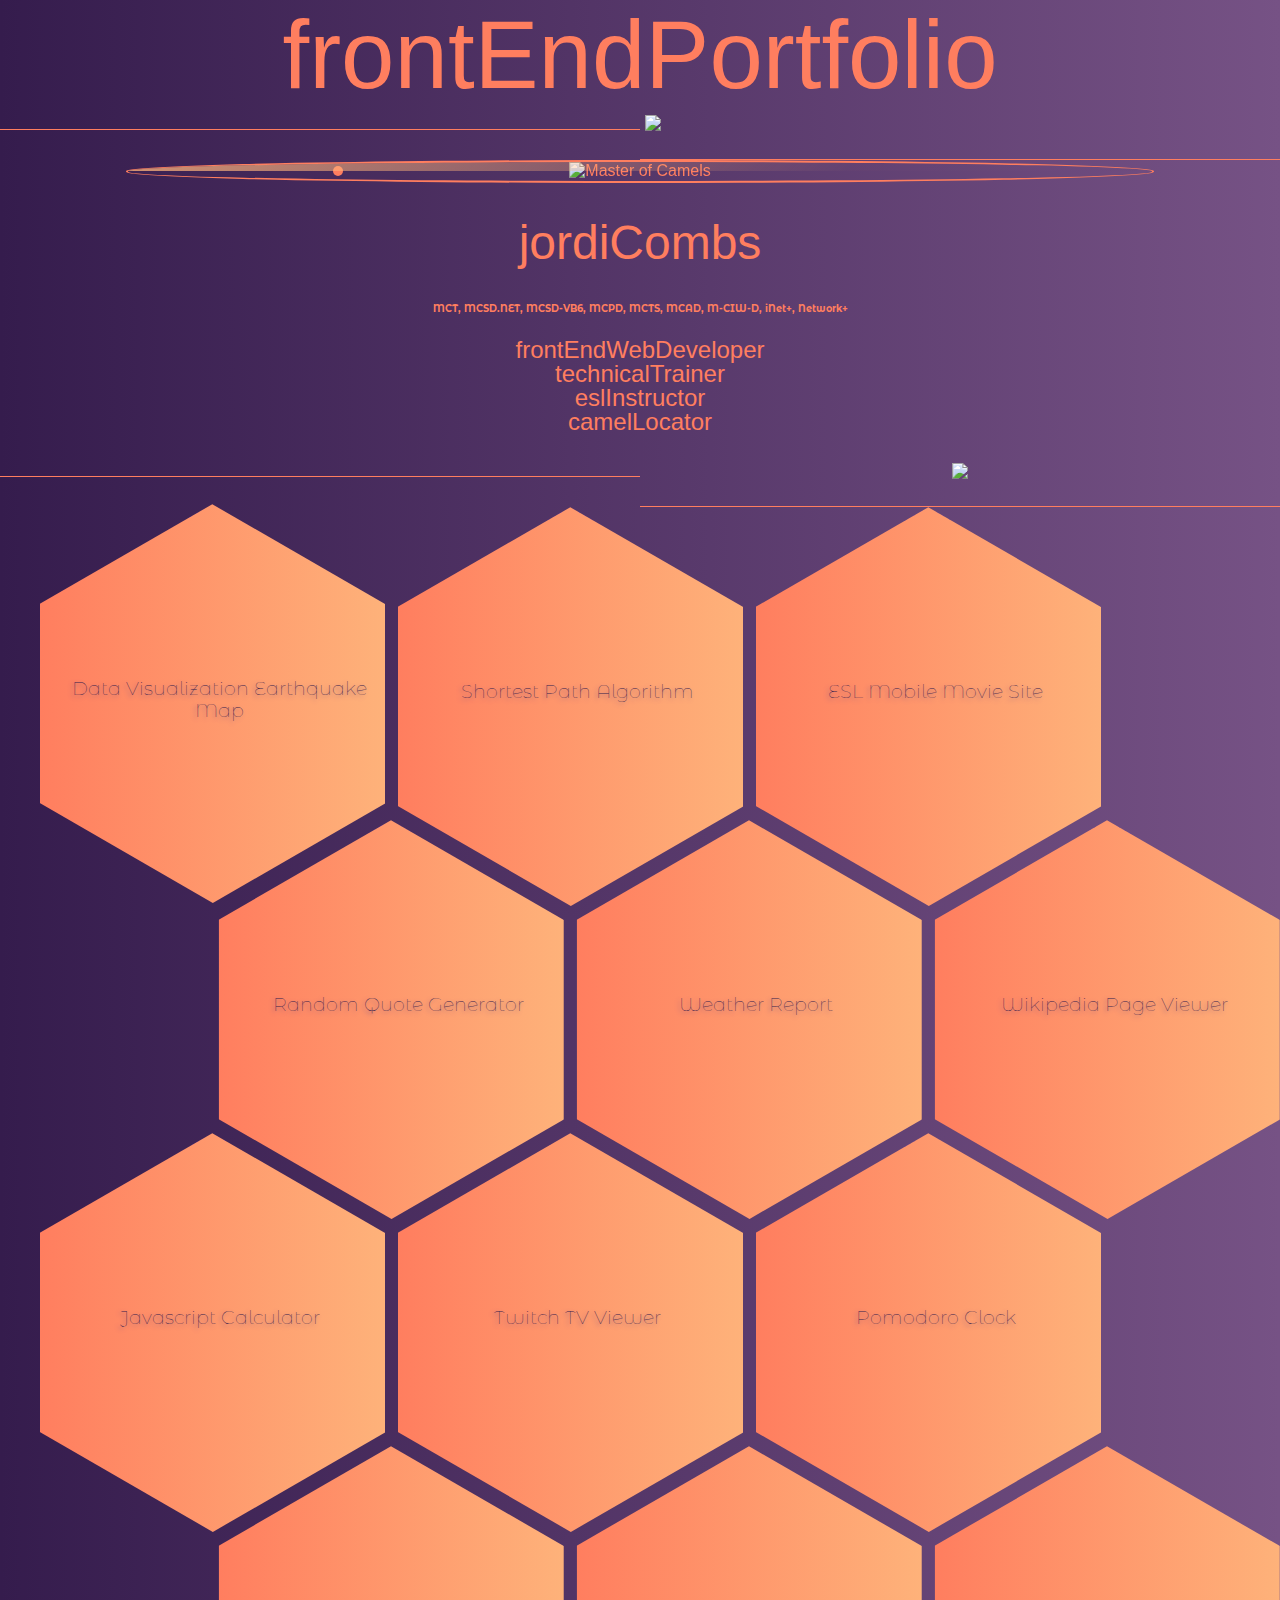
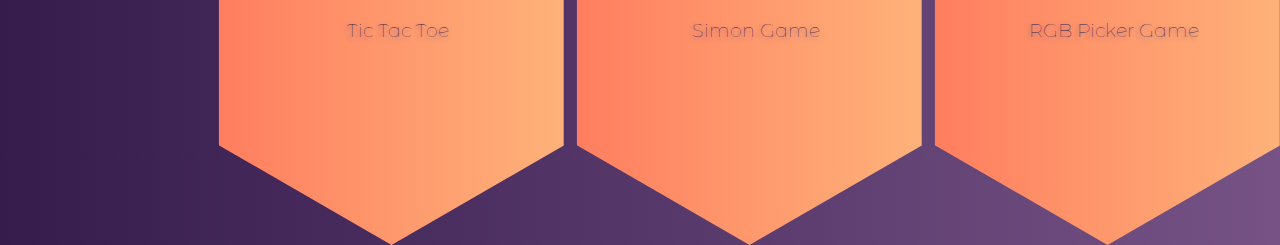
==== index.html @ 56f6934b "Made the Earthquake and SPA images responsive and changed the layout on the sliding div they appear " ====
<!DOCTYPE html>
<html lang="en">
<head>
    <meta charset="UTF-8">
    <meta name="viewport" content="width=device-width, initial-scale=1, shrink-to-fit=no">
    <title>Title</title>

    <link href="https://stackpath.bootstrapcdn.com/bootstrap/4.1.1/css/bootstrap.min.css"
          rel="stylesheet"
          integrity="sha384-WskhaSGFgHYWDcbwN70/dfYBj47jz9qbsMId/iRN3ewGhXQFZCSftd1LZCfmhktB"
          crossorigin="anonymous">
    <link rel="stylesheet" type="text/css" href="styles/homestyles.css">

    <script defer type="text/javascript" src="scripts/fontawesome.js"></script>
    <script type="text/javascript" src="scripts/jquery-3.2.1.min.js"></script>
    <script type="text/javascript" src="scripts/breakpoints.js"></script>
    <script defer src="https://stackpath.bootstrapcdn.com/bootstrap/4.1.1/js/bootstrap.min.js"
            integrity="sha384-smHYKdLADwkXOn1EmN1qk/HfnUcbVRZyYmZ4qpPea6sjB/pTJ0euyQp0Mk8ck+5T"
            crossorigin="anonymous"></script>
    <script defer type="text/javascript" src="scripts/homescript.js"></script>

</head>
<body>
<!-- This is the modal window for the displayed images -->
<div class="modal" id="myModal">
    <!--"fa-close" is the "X" next to the map-->
    <span class="fa fa-close"></span>
    <img src="" id="imgContent" class="modal-content"/>
    <div id="imgCaption"></div>
</div>

<div class="container-fluid">
    <div class="row">
        <div class="col-lg-12">
            <header id="title" class="display-1">frontEndPortfolio</header>
        </div>
    </div>
    <div class="row rowLogo">
        <div class="lineLeft">&nbsp;</div>
        <img class="lineImgTitle" src="images/HeatwaveLogo.webp">
        <div class="lineRight">&nbsp;</div>
    </div>

    <div class="row">
        <div id="sidebar" class="col-md-3 col-sm-4 col-xs-3">
            <!-- Me & My Camel in Pushkar, Rajasthan -->
            <div id="sidebar__portrait">
                <div class="radar"><div class="target target-1"></div> <div class="pointer" id="radarTarget"></div>
                    <img id="imgCamel" src="images/CamelColorizedFlip.webp" alt="Master of Camels"/>
                </div>
            </div>

            <!--It's all about me....-->
            <p class="name">jordiCombs</p>
            <p class="creds">MCT, MCSD.NET, MCSD-VB6, MCPD, MCTS, MCAD, M-CIW-D, iNet+, Network+</p>
            <p class="jobrole">frontEndWebDeveloper<br/>technicalTrainer<br/>eslInstructor<br/>camelLocator

            <!--The line-splitting hex logo-->
            <div class="row rowLogo">
                <div class="lineLeft">&nbsp;</div>
                <img class="lineImgTitle" src="images/HeatwaveLogo.webp">
                <div class="lineRight">&nbsp;</div>
            </div>

            <!--<div id="sidebar_social-icons">-->
            <div class="row">
                <div class="col sidebar_social-icons">
                <a href="https://github.com/Hieratikos" target="_blank">
                    <span class="faSize"><i class="fa fa-github"></i></span>
                </a>
                </div>
                <div class="col sidebar_social-icons">
                <a href="https://www.linkedin.com/in/jordi-combs-24966815/" target="_blank">
                    <span class="faSize"><i class="fa fa-linkedin-square"></i></span>
                </a>
                </div>
                <div class="col sidebar_social-icons">
                    <a href="#contact" onclick="setWindowPosition(window.scrollX, window.scrollY);">
                        <span class="faSize"><i class="fa fa-envelope"></i></span>
                    </a>
                </div>
            </div>
        </div>

        <!-- The hexes -->
        <div class="col-md-9 col-sm-8 col-xs-9">
            <!--everything below represents the main content area for each hex display-->
            <ul id="grid" class="clear">
                <li>
                    <a href="#item1" id="quakeLink">
                        <div class="hexagon">
                            <img src="images/EarthquakeMapColorized.webp" alt="Earthquake Map"/>
                            <div class="overlay">Data Visualization Earthquake Map</div>
                        </div>
                    </a>
                </li>
                <li>
                    <a href="#item2" id="algLink">
                        <div class="hexagon">
                            <img src="images/ShortestPathColorized.webp" alt="Shortest Path Algorithm"/>
                            <div class="overlay">Shortest Path Algorithm</div>
                        </div>
                    </a>
                </li>
                <li>
                    <a href="#item3">
                        <div class="hexagon">
                            <img class="hexVert" src="images/MobileSiteColorized.webp" alt="Mobile Web Site"/>
                            <div class="overlay">ESL Mobile Movie Site</div>
                        </div>
                    </a>
                </li>
                <li>
                    <a href="#item4">
                        <div class="hexagon">
                            <img src="images/RandomQuotesColorized.webp" alt="Random Quote Generator"/>
                            <div class="overlay">Random Quote Generator</div>
                        </div>
                    </a>
                </li>
                <li>
                    <a href="#item5">
                        <div class="hexagon">
                            <img src="images/WeatherColorized.webp" alt="Weather Report"/>
                            <div class="overlay">Weather Report</div>
                        </div>
                    </a>
                </li>
                <li>
                    <a href="#item6">
                        <div class="hexagon">
                            <img src="images/WikipediaColorized.webp" alt="Wikipedia Page Viewer"/>
                            <div class="overlay">Wikipedia Page Viewer</div>
                        </div>
                    </a>
                </li>
                <li>
                    <a href="#item7">
                        <div class="hexagon">
                            <img src="images/JSCalcColorized.webp" alt="Javascript Calculator"/>
                            <div class="overlay">Javascript Calculator</div>
                        </div>
                    </a>
                </li>
                <li>
                    <a href="#item8">
                        <div class="hexagon">
                            <img src="images/TwitchTVColorized.webp" alt="Twitch TV Viewer"/>
                            <div class="overlay">Twitch TV Viewer</div>
                        </div>
                    </a>
                </li>
                <li>
                    <a href="#item9">
                        <div class="hexagon">
                            <img src="images/PomodoroColorized.webp" alt="Pomodoro Hourglass" />
                            <div class="overlay">Pomodoro Clock</div>
                        </div>
                    </a>
                </li>
                <li>
                    <a href="#item10">
                        <div class="hexagon">
                            <img src="images/TicTacToeColorized.webp" alt="Tic Tac Toe" />
                            <div class="overlay">Tic Tac Toe</div>
                        </div>
                    </a>
                </li>
                <li>
                    <a href="#item11">
                        <div class="hexagon">
                            <img src="images/SimonColorized.webp" alt="Simon Game" />
                            <div class="overlay">Simon Game</div>
                        </div>
                    </a>
                </li>
                <li>
                    <a href="#item12">
                        <div class="hexagon">
                            <img src="images/RGBColorized.webp" alt="RGB Game" />
                            <div class="overlay">RGB Picker Game</div>
                        </div>
                    </a>
                </li>
            </ul>

            <div id="item1">
                <span class="button">CLOSE &gt;&gt;</span>
                <section class="projContent">
                    <h1>Earthquake Map</h1>
                    This map is a simple data visualization project that displays real-time earthquake data from
                    an Atom feed at the <a href="https://earthquake.usgs.gov/" target="_blank">U.S. Geological Society</a>. The map(s) come
                    from <a href="http://unfoldingmaps.org/" target="_blank">Unfolding Maps</a>, and the legend and graphics are made with
                    <a href="https://processing.org/" target="_blank">Processing 2.0</a>. This project was part of the coursework of a Coursera
                    Java class called <a href="https://www.coursera.org/learn/data-structures-optimizing-performance" target="_blank">Data Structures and Performance</a>
                    offered by UCSD.
                </section>

                <!--The line-splitting hex logo-->
                <div class="row rowLogo">
                    <div class="lineLeft">&nbsp;</div>
                    <img class="lineImgTitle" src="images/HeatwaveLogo.webp">
                    <div class="lineRight">&nbsp;</div>
                </div>
<!--Try a Bootstrap panel here-->
                <div class="projImg">
                    <img id="myImgQuake" src="images/EarthquakeMap_half.webp" alt="Earthquake Map"/>
                </div>

            </div>

            <div id="item2">
                <span class="button">CLOSE &gt;&gt;</span>
                <section class="projContent">
                <h1>Shortest Path Algorithm</h1>
                    <p>This was another project for a Coursera class from UCSD called <a href="https://www.coursera.org/learn/advanced-data-structures" target="_blank">
                    Advanced Data Structures in Java</a>. Google Maps were used to extract data points that were parsed into intersection points, and shortest
                        path algorithms were used to find the shortest route between two points. Algorithms for this project included BFS, Dijkstra, and A*.</p>
                <p>I also created a modified version that took speed limits into account and generated the fastest route between two points. Since speed
                    limit data is unavailable for free, I identified road segments as per
                    <a href="http://wiki.openstreetmap.org/wiki/Main_Page" target="_blank">Open Street Map</a> and assigned approximate speeds per segment.</p>
                </section>

                <!--The line-splitting hex logo-->
                <div class="row rowLogo">
                    <div class="lineLeft">&nbsp;</div>
                    <img class="lineImgTitle" src="images/HeatwaveLogo.webp">
                    <div class="lineRight">&nbsp;</div>
                </div>

                <div class="projImg">
                    <img id="myImgAlg" src="images/ShortestPath_half.webp" alt="Shortest Path Algorithm"/>
                </div>
            </div>
            <div id="item3">
                <div class="left">
                    <div class="button"><p>CLOSE &gt;&gt;</p></div>
                    <h2>ESL Mobile Movie Site</h2>
                    <p>
                        One of my careers is ESL, and I currently teach at Santa Monica College. I started a movie club for the ESL students, and after I realized my
                        study guides reached upwards of 30 printed pages per movie per person, I decided to save a forest and put the guides in a mobile web site.</p>
                    <p>Since all of my students are surgically attached to their cellphones anyway, and since this was a great way to practice my skills, the web site
                        seemed like a great practical solution. My students and my colleagues both gave it positive reviews. Clicking on the image will redirect you
                        to <a href="http://rebrand.ly/ESLMovies" target="_blank">the actual site</a>, which is best viewed on a mobile device. Each movie image links to that movie's study guide.</p>
                    <p>The site is mostly static HTML with some minor CSS and Bootstrap navigation. It is clean, user-friendly, and easy to read.</p>
                </div>
                <div class="right">
                    <a href="http://rebrand.ly/ESLMovies"  target="_blank">
                        <img class="rightVert" src="images/MobileSite.webp" alt="Mobile Site"/>
                    </a>
                </div>
            </div>
            <div id="item4">
                <div class="left">
                    <div class="button"><p>CLOSE &gt;&gt;</p></div>
                    <h2>Random Quote Generator</h2>
                    <p>
                        A Random Quote Generator project as part of the projects for freeCodeCamp. The logic is a combination of AJAX and jQuery. The quote content
                        comes from an API from <a href="https://quotesondesign.com" target="_blank">https://quotesondesign.com</a>.
                    </p>
                </div>
                <div class="right">
                    <a href="RandomQuoteGenerator/index.html" target="_blank">
                        <img src="images/RandomQuotes.webp" alt="Random Quote Generator"/>
                    </a>
                </div>
            </div>
            <div id="item5">
                <div class="left">
                    <div class="button"><p>CLOSE &gt;&gt;</p></div>
                    <h2>Weather Report</h2>
                    <p>
                        A Weather Report project as part of the projects for freeCodeCamp. The app makes calls to the Google geocode and staticmap API's. The
                        location's longitude and latitude are then passed to the API at <a href="https://darksky.net/" target="_blank">https://darksky.net/</a>
                        to get the weather report for that location.
                    </p>
                </div>
                <div class="right">
                    <a href="WeatherApp/index.html" target="_blank">
                        <img src="images/Weather.webp" alt="Weather Report"/>
                    </a>
                </div>
            </div>
            <div id="item6">
                <div class="left">
                    <div class="button"><p>CLOSE &gt;&gt;</p></div>
                    <h2>Wikipedia Page Viewer</h2>
                    <p>
                        A Wikipedia Page Viewing project as part of the projects for freeCodeCamp. I used AngularJS for the calls to the Wikipedia API. The user can
                        either click the link to get a random page or use the search engine to get the top ten results of a custom search.
                        Results are displayed with thumbnail images (if they exist on the Wikipedia page) in a sequence of custom outputData objects.
                    </p>
                </div>
                <div class="right">
                    <a href="WikipediaViewer/index.html" target="_blank">
                        <img src="images/Wikipedia.webp" alt="Wikipedia Page Viewer"/>
                    </a>
                </div>
            </div>
            <div id="item7">
                <div class="left">
                    <div class="button"><p>CLOSE &gt;&gt;</p></div>
                    <h2>Javascript Calculator</h2>
                    <p>
                        A Javascript Calculator project as part of the projects for freeCodeCamp. The code is simple jQuery. Very few bells and whistles. If I wanted
                        to make a more robust scientific calculator, I wouldn't use floating-point-unfriendly JavaScript.
                    </p>
                </div>
                <div class="right">
                    <a href="JavaScriptCalculator/index.html" target="_blank">
                        <img src="images/JSCalc.webp" alt="Javascript Calculator"/>
                    </a>
                </div>
            </div>
            <div id="item8">
                <div class="left">
                    <div class="button"><p>CLOSE &gt;&gt;</p></div>
                    <h2>Twitch TV Viewer</h2>
                    <p>
                        A Twitch TV API project as part of the projects for freeCodeCamp, and I only completed the minimum number of user stories since
                        the API is so limited in scope.
                    </p>
                </div>
                <div class="right">
                    <a href="TwitchViewer/index.html" target="_blank">
                        <img src="images/TwitchTV.webp" alt="Twitch TV Viewer"/>
                    </a>
                </div>
            </div>
            <div id="item9">
                <div class="left">
                    <div class="button"><p>CLOSE &gt;&gt;</p></div>
                    <h2>Pomodoro Clock</h2>
                    <p>
                        A Pomodoro Clock project as part of the projects for freeCodeCamp. I wanted to make it more visually appealing than a straightforward
                        clock, so I added CSS animations to create an hourglass effect. It was harder than I expected!
                    </p>
                </div>
                <div class="right">
                    <a href="PomodoroClock/index.html" target="_blank">
                        <img src="images/Pomodoro.webp" alt="Pomodoro Hourglass"/>
                    </a>
                </div>
            </div>
            <div id="item10">
                <div class="left">
                    <div class="button"><p>CLOSE &gt;&gt;</p></div>
                    <h2>Tic Tac Toe</h2>
                    <p>
                        A Tic Tac Toe project as part of the projects for freeCodeCamp. The algorithm used to check for a win is based on a simple array structure.
                        Each row and column has three positions which win the game if any position reaches a total of three. Add a diagonal and reverse diagonal, and
                        the rest is easy. Be sure to play with the music on.
                    </p>
                </div>
                <div class="right">
                    <a href="TicTacToe/index.html" target="_blank">
                        <img src="images/TicTacToe.webp" alt="Tic Tac Toe"/>
                    </a>
                </div>
            </div>
            <div id="item11">
                <div class="left">
                    <div class="button"><p>CLOSE &gt;&gt;</p></div>
                    <h2>Simon Game</h2>
                    <p>
                        A Simon Game project as part of the projects for freeCodeCamp. The play sequence is for twenty turns. If strict mode is on, the game resets
                        once a mistaken button is pushed. The error face and happy face will likely appear out of place on various browser settings. The error handling
                        code mostly works, but if you get click-happy, the timing will break.
                    </p>
                </div>
                <div class="right">
                    <a href="SimonGame/index.html" target="_blank">
                        <img src="images/Simon.webp" alt="Simon Game"/>
                    </a>
                </div>
            </div>
            <div id="item12">
                <div class="left">
                    <div class="button"><p>CLOSE &gt;&gt;</p></div>
                    <h2>RGB Color Game</h2>
                    <p>
                        An RGB Color Picker game to test the user's knowledge of RGB values.
                    </p>
                </div>
                <div class="right">
                    <a href="RGB_Game/index.html" target="_blank">
                        <img src="images/RGB.webp" alt="RGB Game"/>
                    </a>
                </div>
            </div>
        </div>
    </div>
</div>
<div id="contact">
    <div class="button"><p>&lt;&lt; CLOSE</p></div>
    <form method="post" id="emailform" name="myemailform" action="test.php">
        <label for="name_id">Your Name</label><input type="text" id="name_id" name="name_name" autocomplete="fullname" placeholder="VIP" required/>
        <br />
        <br />
        <label for="email_id">Your Email</label><input type="text" id="email_id" name="email_name" autocomplete="email" placeholder="john_doe@example.com" required/>
        <br />
        <br />
        <label for="subject_id">Subject</label><input type="text" id="subject_id" name="subject_name" autocomplete="subject" placeholder="[Subject]" required/>
        <br />
        <br />
        <label for="message_id">Message</label><textarea form="emailform" id="message_id" name="message_name" autocomplete="message" placeholder="What's up?" required></textarea>
        <br />
        <input type="submit" class="button" name="submit" value="submit"/>
    </form>
</div>

</body>
</html>
---- styles/homestyles.css ----
/*! normalize.css v8.0.0 | MIT License | github.com/necolas/normalize.css */
/* Document
   ========================================================================== */
/**
 * 1. Correct the line height in all browsers.
 * 2. Prevent adjustments of font size after orientation changes in iOS.
 */
@import url("https://fonts.googleapis.com/css?family=Montserrat+Alternates:400,700");
html {
  line-height: 1.15;
  /* 1 */
  -webkit-text-size-adjust: 100%;
  /* 2 */ }

/* Sections
   ========================================================================== */
/**
 * Remove the margin in all browsers.
 */
body {
  margin: 0; }

/**
 * Correct the font size and margin on `h1` elements within `section` and
 * `article` contexts in Chrome, Firefox, and Safari.
 */
h1 {
  font-size: 2em;
  margin: 0.67em 0; }

/* Grouping content
   ========================================================================== */
/**
 * 1. Add the correct box sizing in Firefox.
 * 2. Show the overflow in Edge and IE.
 */
hr {
  box-sizing: content-box;
  /* 1 */
  height: 0;
  /* 1 */
  overflow: visible;
  /* 2 */ }

/**
 * 1. Correct the inheritance and scaling of font size in all browsers.
 * 2. Correct the odd `em` font sizing in all browsers.
 */
pre {
  font-family: monospace, monospace;
  /* 1 */
  font-size: 1em;
  /* 2 */ }

/* Text-level semantics
   ========================================================================== */
/**
 * Remove the gray background on active links in IE 10.
 */
a {
  background-color: transparent; }

/**
 * 1. Remove the bottom border in Chrome 57-
 * 2. Add the correct text decoration in Chrome, Edge, IE, Opera, and Safari.
 */
abbr[title] {
  border-bottom: none;
  /* 1 */
  text-decoration: underline;
  /* 2 */
  text-decoration: underline dotted;
  /* 2 */ }

/**
 * Add the correct font weight in Chrome, Edge, and Safari.
 */
b,
strong {
  font-weight: bolder; }

/**
 * 1. Correct the inheritance and scaling of font size in all browsers.
 * 2. Correct the odd `em` font sizing in all browsers.
 */
code,
kbd,
samp {
  font-family: monospace, monospace;
  /* 1 */
  font-size: 1em;
  /* 2 */ }

/**
 * Add the correct font size in all browsers.
 */
small {
  font-size: 80%; }

/**
 * Prevent `sub` and `sup` elements from affecting the line height in
 * all browsers.
 */
sub,
sup {
  font-size: 75%;
  line-height: 0;
  position: relative;
  vertical-align: baseline; }

sub {
  bottom: -0.25em; }

sup {
  top: -0.5em; }

/* Embedded content
   ========================================================================== */
/**
 * Remove the border on images inside links in IE 10.
 */
img {
  border-style: none; }

/* Forms
   ========================================================================== */
/**
 * 1. Change the font styles in all browsers.
 * 2. Remove the margin in Firefox and Safari.
 */
button,
input,
optgroup,
select,
textarea {
  font-family: inherit;
  /* 1 */
  font-size: 100%;
  /* 1 */
  line-height: 1.15;
  /* 1 */
  margin: 0;
  /* 2 */ }

/**
 * Show the overflow in IE.
 * 1. Show the overflow in Edge.
 */
button,
input {
  /* 1 */
  overflow: visible; }

/**
 * Remove the inheritance of text transform in Edge, Firefox, and IE.
 * 1. Remove the inheritance of text transform in Firefox.
 */
button,
select {
  /* 1 */
  text-transform: none; }

/**
 * Correct the inability to style clickable types in iOS and Safari.
 */
button,
[type="button"],
[type="reset"],
[type="submit"] {
  -webkit-appearance: button; }

/**
 * Remove the inner border and padding in Firefox.
 */
button::-moz-focus-inner,
[type="button"]::-moz-focus-inner,
[type="reset"]::-moz-focus-inner,
[type="submit"]::-moz-focus-inner {
  border-style: none;
  padding: 0; }

/**
 * Restore the focus styles unset by the previous rule.
 */
button:-moz-focusring,
[type="button"]:-moz-focusring,
[type="reset"]:-moz-focusring,
[type="submit"]:-moz-focusring {
  outline: 1px dotted ButtonText; }

/**
 * Correct the padding in Firefox.
 */
fieldset {
  padding: 0.35em 0.75em 0.625em; }

/**
 * 1. Correct the text wrapping in Edge and IE.
 * 2. Correct the color inheritance from `fieldset` elements in IE.
 * 3. Remove the padding so developers are not caught out when they zero out
 *    `fieldset` elements in all browsers.
 */
legend {
  box-sizing: border-box;
  /* 1 */
  color: inherit;
  /* 2 */
  display: table;
  /* 1 */
  max-width: 100%;
  /* 1 */
  padding: 0;
  /* 3 */
  white-space: normal;
  /* 1 */ }

/**
 * Add the correct vertical alignment in Chrome, Firefox, and Opera.
 */
progress {
  vertical-align: baseline; }

/**
 * Remove the default vertical scrollbar in IE 10+.
 */
textarea {
  overflow: auto; }

/**
 * 1. Add the correct box sizing in IE 10.
 * 2. Remove the padding in IE 10.
 */
[type="checkbox"],
[type="radio"] {
  box-sizing: border-box;
  /* 1 */
  padding: 0;
  /* 2 */ }

/**
 * Correct the cursor style of increment and decrement buttons in Chrome.
 */
[type="number"]::-webkit-inner-spin-button,
[type="number"]::-webkit-outer-spin-button {
  height: auto; }

/**
 * 1. Correct the odd appearance in Chrome and Safari.
 * 2. Correct the outline style in Safari.
 */
[type="search"] {
  -webkit-appearance: textfield;
  /* 1 */
  outline-offset: -2px;
  /* 2 */ }

/**
 * Remove the inner padding in Chrome and Safari on macOS.
 */
[type="search"]::-webkit-search-decoration {
  -webkit-appearance: none; }

/**
 * 1. Correct the inability to style clickable types in iOS and Safari.
 * 2. Change font properties to `inherit` in Safari.
 */
::-webkit-file-upload-button {
  -webkit-appearance: button;
  /* 1 */
  font: inherit;
  /* 2 */ }

/* Interactive
   ========================================================================== */
/*
 * Add the correct display in Edge, IE 10+, and Firefox.
 */
details {
  display: block; }

/*
 * Add the correct display in all browsers.
 */
summary {
  display: list-item; }

/* Misc
   ========================================================================== */
/**
 * Add the correct display in IE 10+.
 */
template {
  display: none; }

/**
 * Add the correct display in IE 10.
 */
[hidden] {
  display: none; }

@font-face {
  font-family: "Cuadradex";
  src: url("../fonts/Cuadradex.ttf"); }
#tempHeader {
  color: #351C4D;
  text-align: center;
  font-family: "Cuadradex", sans-serif;
  letter-spacing: 0.1rem;
  font-size: 1.3em;
  margin-top: .5em; }
  #tempHeader #tempPageTitle {
    font-size: 3.0em; }
  #tempHeader #tempAuthor {
    font-size: 2.0em;
    margin-top: .5em; }
  #tempHeader #tempLogoTable {
    width: 100%;
    border: none; }
    #tempHeader #tempLogoTable #tempLogoTableLeft {
      width: 45%;
      padding-left: 5%;
      padding-top: 30px; }
    #tempHeader #tempLogoTable #tempLogoTableCenter {
      width: 10%; }
      #tempHeader #tempLogoTable #tempLogoTableCenter #logoImg {
        width: 3.5vmax;
        height: auto; }
    #tempHeader #tempLogoTable #tempLogoTableRight {
      width: 45%;
      padding-right: 5%;
      padding-top: 30px; }
    #tempHeader #tempLogoTable hr.flared {
      height: 30px;
      border-style: solid;
      border-color: #351C4D;
      border-width: 3px 0 0 0;
      border-radius: 20px;
      overflow: visible; }
    #tempHeader #tempLogoTable hr.flared:before {
      display: block;
      content: "";
      height: 30px;
      margin-top: -33px;
      border-style: solid;
      border-color: #351C4D;
      border-width: 0 0 3px 0;
      border-radius: 20px; }

html, body {
  background: linear-gradient(to left, #765285, #351c4d);
  font-family: "Montserrat Alternates", sans-serif; }

h1, h2, h3, h4, h5, h6 {
  font-family: "Cuadradex", sans-serif; }

#title {
  font-family: "Cuadradex", sans-serif;
  color: #FF7E5F;
  text-align: center; }

/* ------------------------*/
/* ---------->>> Left Sidebar -- Begin <<<-----------*/
/* ------------------------*/
#sidebar {
  text-align: center;
  color: #FF7E5F;
  font-family: "Cuadradex", sans-serif; }

#sidebar__portrait {
  width: 80%;
  overflow: hidden;
  margin: 0 auto 2em;
  border-radius: 50%;
  border-style: solid;
  border-color: #FF7E5F;
  border-width: 2px; }

#sidebar__portrait img {
  height: auto;
  width: 100%; }

.sidebar_social-icons > a {
  color: #FF7E5F; }

.sidebar_social-icons > a:hover {
  color: #FEB47B; }

p.name, p.jobrole {
  line-height: 1.5rem; }

p.jobrole {
  font-size: 1.5rem; }

p.name {
  font-size: 3rem; }

p.creds {
  font-size: .6rem;
  font-family: "Montserrat Alternates", sans-serif;
  font-weight: bold;
  margin-bottom: .5rem; }

.lineImgTitle {
  padding: 5px 5px;
  display: inline-block; }

.lineLeft, .lineRight {
  border-bottom: 1px solid #FF7E5F;
  width: 50%;
  height: 50%; }

.lineLeft {
  float: left;
  margin-left: 0; }

.lineRight {
  float: right;
  margin-right: 0; }

.rowLogo {
  flex-wrap: nowrap;
  margin-bottom: 1rem; }

/* ------------------------*/
/* ---------->>> Left Sidebar -- End <<<-----------*/
/* ------------------------*/
/* ------------------------*/
/* ---------->>> Radar Animation -- Begin <<<-----------*/
/* ------------------------*/
.radar {
  will-change: transform; }

.radar .pointer {
  position: absolute;
  left: -1.5820106%;
  right: -1.5820106%;
  top: -1.5820106%;
  bottom: 50%;
  transform-origin: 50% 100%;
  background-image: linear-gradient(135deg, rgba(254, 180, 123, 0.8) 0%, rgba(254, 180, 123, 0.02) 70%, rgba(254, 180, 123, 0) 100%);
  animation: rotate360 3s infinite linear; }

@keyframes rotate360 {
  to {
    transform: rotate(-360deg); } }
.target {
  position: absolute;
  width: 10px;
  height: 10px;
  background-color: #FF7E5F;
  border-radius: 50%; }

.target-1 {
  top: 24%;
  left: 20%;
  animation: blink 3s infinite 2.65s; }

@keyframes blink {
  0% {
    opacity: 1; }
  100% {
    opacity: 0; } }
/* ------------------------*/
/* ---------->>> Radar Animation -- End <<<-----------*/
/* ------------------------*/
/* ------------------------*/
/* ---------->>> Contact Form -- Begin <<<-----------*/
/* ------------------------*/
#contact {
  position: fixed;
  top: 0;
  left: -100%;
  display: block;
  height: 0;
  width: 100%;
  box-sizing: border-box;
  overflow-x: hidden;
  overflow-y: auto;
  background: linear-gradient(to right, #FF7E5F, #FEB47B);
  transition: transform 0.6s linear 0s, height 0s linear 0.6s; }

#contact:target {
  height: 100%;
  overflow: auto;
  transition: transform 0.6s linear 0s, height 0s linear 0s;
  transform: translateZ(0) translateX(100%); }

#contact form {
  position: relative;
  height: auto;
  width: 80%;
  margin: 0 auto;
  background: none;
  text-align: center; }

#contact label {
  display: inline-block;
  width: 20%;
  padding: 0 10px 0 0;
  box-sizing: border-box;
  vertical-align: middle;
  text-align: right; }

#contact input[type="text"] {
  height: 30px;
  width: 50%;
  border: 0;
  padding: 0 10px;
  box-sizing: border-box; }

#contact input[type="submit"] {
  border: 0;
  margin: 15px 0 15px 20%; }

#contact label[for="message"] {
  height: 300px;
  padding: 120px 10px 0 10px;
  box-sizing: border-box;
  vertical-align: top; }

#contact textarea {
  height: 300px;
  width: 50%;
  padding: 5px 10px;
  border: 0;
  resize: none;
  overflow-y: auto;
  box-sizing: border-box; }

/* ------------------------*/
/* ---------->>> Contact Form -- End <<<-----------*/
/* ------------------------*/
/* ------------------------*/
/* ---------->>> GRID -- Begin <<<-----------*/
/* ------------------------*/
#item1, #item2, #item3, #item4, #item5, #item6, #item7, #item8, #item9, #item10, #item11, #item12, #item13, #item14, #item15 {
  position: fixed;
  top: 0;
  right: -100%;
  height: 0;
  width: 100%;
  background: #FFFFFF;
  transition: transform 0.6s linear 0s, height 0s linear 0.6s; }

#item1:target, #item2:target, #item3:target, #item4:target, #item5:target, #item6:target, #item7:target, #item8:target,
#item9:target, #item10:target, #item11:target, #item12:target, #item13:target, #item14:target, #item15:target {
  height: 100%;
  overflow: auto;
  transition: transform 0.6s linear 0s, height 0s linear 0s;
  transform: translateZ(0) translateX(-100%); }

.overlay {
  background: linear-gradient(to right, #FF7E5F, #FEB47B);
  padding: 50% 2% 2% 2%;
  color: #351C4D;
  font-family: "Montserrat Alternates", sans-serif;
  text-align: center;
  /*font-size: x-large;*/
  font-size: 1.5vmax;
  font-weight: 100;
  text-shadow: -2px 2px 4px #765285; }

#grid {
  /*padding: 11em 5em 10em 0; !*clears the ul of the default value of 40px *!*/ }

/* the parallelogram */
#grid li {
  list-style-type: none;
  float: left;
  /* width = padding * 0.866 {Math.sin(60/180*Math.PI):the 60 is the degrees, and Math.sin() returns radians} -- if adding another hex to a row */
  /* width = 83.571428/numOfHexs for % */
  width: 27.85714285714286%;
  /* width: 20.892857%; */
  /* padding = 96.502804/numOfHexs for bottom value % */
  padding: 0 0 32.16760145166612% 0;
  /* padding: 0 0 24.125701% 0; */
  transform: rotate(-60deg) skewY(30deg);
  overflow: hidden; }

#grid li * {
  visibility: visible; }

/* the clipped rectangle sitting on the parallelogram */
#grid li .hexagon {
  position: absolute;
  top: 0;
  left: 0;
  width: 100%;
  height: 100%;
  transform: skewY(-30deg) rotate(60deg);
  overflow: hidden; }

#grid li .hexagon img {
  left: -100%;
  right: -100%;
  height: 100%;
  width: auto;
  margin: 0 auto;
  transition: all 0.6s linear 0s; }

/* this is for the mobile app pic since it is a "vertical" rectangle */
.hexVert {
  margin: 0 0 0 22% !important; }

#grid li:hover img {
  height: 150%;
  transform: translateZ(0) translateX(-25%); }

#grid li .hexagon .overlay {
  position: absolute;
  top: 0;
  left: 0;
  height: 100%;
  width: 100%; }

#grid li:hover .overlay {
  transition: all 0.6s linear 0s;
  background: rgba(254, 180, 123, 0.6);
  color: transparent;
  text-shadow: none; }

#grid li:nth-child(3n+2) {
  margin: 0 1%; }

/* for a row of 4, use (2n+2) */
/*
#grid li:nth-child(2n+2){
    margin:0 1%;
}
*/
/* if adding another hex, add 2 to the cycle size "a" and 1 to the offset "b" of (an+b)
also, add 2 to margin-top and margin-bottom for every additional hex added to a row
*/
#grid li:nth-child(6n+4), #grid li:nth-child(6n+5), #grid li:nth-child(6n+6) {
  margin-top: -6.9285714285%;
  margin-bottom: -6.9285714285%;
  transform: translateX(50%) rotate(-60deg) skewY(30deg); }

/*
#grid li:nth-child(8n+5), #grid li:nth-child(8n+6), #grid li:nth-child(8n+7), #grid li:nth-child(8n+8){
    margin-top: -4.9285714285%;
    margin-bottom: -4.9285714285%;
    transform: translateX(50%) rotate(-60deg) skewY(30deg);
}
*/
/* if adding another hex, shift the even numbered rows over .5% */
#grid li:nth-child(6n+4) {
  margin-left: 0.5%; }

/*
#grid li:nth-child(8n+5){
    margin-left:0.5%;
}
*/
/* ------------------------*/
/* ---------->>> GRID -- End <<<-----------*/
/* ------------------------*/
/* ------------------------*/
/* ---------->>> Modal Detail Display -- Begin <<<-----------*/
/* ------------------------*/
.projContent {
  font-size: 1.5rem;
  padding-left: 10%;
  padding-right: 10%; }

.projContent > h1 {
  font-size: 3rem;
  text-align: center; }

.rightVert {
  height: 100% !important;
  width: auto !important;
  margin-left: 25% !important; }

.button {
  display: inline-block;
  transition: all 0.3s linear 0s;
  background: #FEB47B; }

.button:hover {
  background: #FF7E5F;
  cursor: pointer; }

.modal {
  display: none;
  /* Hidden by default */
  /*position: fixed; !* Stay in place *!*/
  z-index: 4;
  /* Sit on top */
  padding-top: 1%;
  /* Location of the box */
  left: 0;
  top: 0;
  width: 100%;
  /* Full width */
  height: 100%;
  /* Full height */
  overflow: auto;
  /* Enable scroll if needed */
  background: linear-gradient(to right, #FF7E5F, #FEB47B); }

/* Modal Content (Image) */
.modal-content {
  margin: auto;
  display: block;
  width: 85%; }

#myImgQuake:hover, #myImgAlg:hover {
  cursor: pointer; }

/* Caption of Modal Image (Image Text) - Same Width as the Image */
#imgCaption {
  margin: auto;
  text-align: center;
  color: #351C4D;
  padding: 10px;
  font-family: "Cuadradex", sans-serif;
  font-size: 2em; }

/* The Close Button */
.fa-close {
  position: absolute;
  top: .5em;
  right: 1em;
  color: #351C4D;
  font-size: 2em !important;
  font-weight: bold !important;
  transition: 0.3s; }

.fa-close:hover,
.fa-close:focus {
  color: #351C4D;
  text-decoration: none;
  cursor: pointer; }

/* ------------------------*/
/* ---------->>> Modal Detail Display -- End <<<-----------*/
/* ------------------------*/
/* ------------------------*/
/* ---------->>> Media Queries -- Begin <<<-----------*/
/* ------------------------*/
/* Extra small devices (phones, 600px and down) */
@media only screen and (max-width: 600px) {
  .display-1 {
    font-size: 2rem; }

  .faSize {
    font-size: 2em; }

  #myImgQuake, #myImgAlg {
    width: 50%; }

  .projContent {
    font-size: 1rem; } }
/* Small devices (portrait tablets and large phones, 600px and up) */
@media only screen and (min-width: 600px) {
  .display-1 {
    font-size: 3rem; }

  .faSize {
    font-size: 3em; }

  #myImgQuake, #myImgAlg {
    width: 50%; }

  .projContent {
    font-size: 1.2rem; } }
/* Medium devices (landscape tablets, 768px and up) */
@media only screen and (min-width: 768px) {
  .display-1 {
    font-size: 6rem; }

  .faSize {
    font-size: 2.7em; }

  #myImgQuake, #myImgAlg {
    width: 50%; }

  .projContent {
    font-size: 1.3rem; } }
/* Large devices (laptops/desktops, 992px and up) */
@media only screen and (min-width: 992px) {
  .display-1 {
    font-size: 6rem; }

  .faSize {
    font-size: 3.5em; }

  #myImgQuake, #myImgAlg {
    width: 50%; }

  .projContent {
    font-size: 1.3rem; } }
/* Extra large devices (large laptops and desktops, 1200px and up) */
@media only screen and (min-width: 1200px) {
  .display-1 {
    font-size: 6rem; }

  .faSize {
    font-size: 4em; }

  .projContent {
    font-size: 1.5rem; } }

/*# sourceMappingURL=homestyles.css.map */
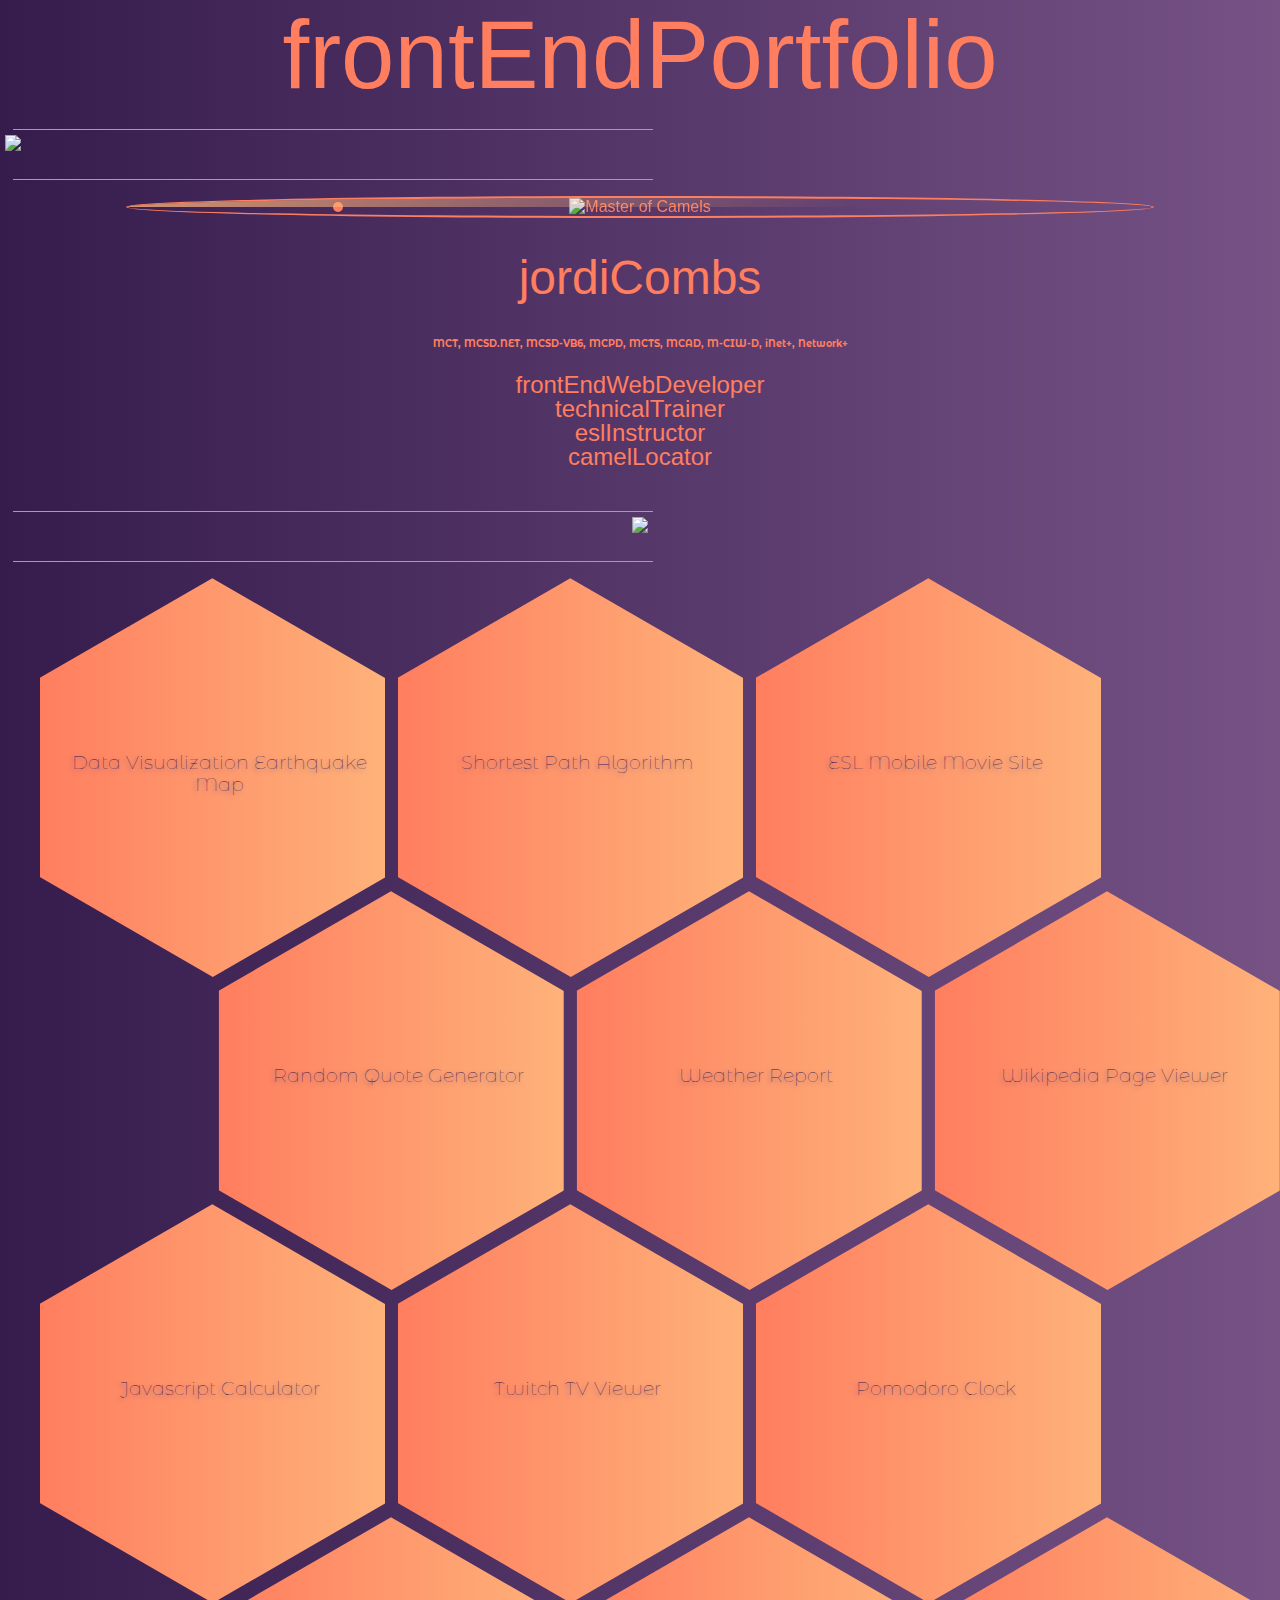
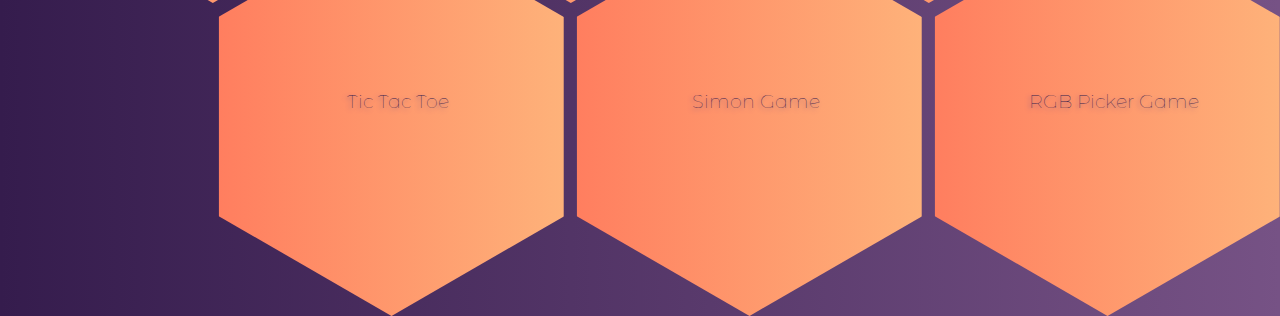
==== commit 787a3c79: "Made all the sliding panels (that show the project details) more responsive." ====
--- a/index.html
+++ b/index.html
@@ -87,7 +87,7 @@
             <!--everything below represents the main content area for each hex display-->
             <ul id="grid" class="clear">
                 <li>
-                    <a href="#item1" id="quakeLink">
+                    <a href="#item1">
                         <div class="hexagon">
                             <img src="images/EarthquakeMapColorized.webp" alt="Earthquake Map"/>
                             <div class="overlay">Data Visualization Earthquake Map</div>
@@ -95,7 +95,7 @@
                     </a>
                 </li>
                 <li>
-                    <a href="#item2" id="algLink">
+                    <a href="#item2">
                         <div class="hexagon">
                             <img src="images/ShortestPathColorized.webp" alt="Shortest Path Algorithm"/>
                             <div class="overlay">Shortest Path Algorithm</div>
@@ -204,7 +204,7 @@
                 </div>
 <!--Try a Bootstrap panel here-->
                 <div class="projImg">
-                    <img id="myImgQuake" src="images/EarthquakeMap_half.webp" alt="Earthquake Map"/>
+                    <img id="myImgQuake" class="projImgDetail" src="images/EarthquakeMap_half.webp" alt="Earthquake Map"/>
                 </div>
 
             </div>
@@ -229,13 +229,13 @@
                 </div>
 
                 <div class="projImg">
-                    <img id="myImgAlg" src="images/ShortestPath_half.webp" alt="Shortest Path Algorithm"/>
+                    <img id="myImgAlg" class="projImgDetail" src="images/ShortestPath_half.webp" alt="Shortest Path Algorithm"/>
                 </div>
             </div>
             <div id="item3">
-                <div class="left">
-                    <div class="button"><p>CLOSE &gt;&gt;</p></div>
-                    <h2>ESL Mobile Movie Site</h2>
+                <span class="button">CLOSE &gt;&gt;</span>
+                <section class="projContent">
+                    <h1>ESL Mobile Movie Site</h1>
                     <p>
                         One of my careers is ESL, and I currently teach at Santa Monica College. I started a movie club for the ESL students, and after I realized my
                         study guides reached upwards of 30 printed pages per movie per person, I decided to save a forest and put the guides in a mobile web site.</p>
@@ -243,148 +243,230 @@
                         seemed like a great practical solution. My students and my colleagues both gave it positive reviews. Clicking on the image will redirect you
                         to <a href="http://rebrand.ly/ESLMovies" target="_blank">the actual site</a>, which is best viewed on a mobile device. Each movie image links to that movie's study guide.</p>
                     <p>The site is mostly static HTML with some minor CSS and Bootstrap navigation. It is clean, user-friendly, and easy to read.</p>
-                </div>
-                <div class="right">
+                </section>
+
+                <!--The line-splitting hex logo-->
+                <div class="row rowLogo">
+                    <div class="lineLeft">&nbsp;</div>
+                    <img class="lineImgTitle" src="images/HeatwaveLogo.webp">
+                    <div class="lineRight">&nbsp;</div>
+                </div>
+
+
+                <div class="projImg">
                     <a href="http://rebrand.ly/ESLMovies"  target="_blank">
-                        <img class="rightVert" src="images/MobileSite.webp" alt="Mobile Site"/>
-                    </a>
-                </div>
-            </div>
+                        <img class="projImgDetail" src="images/MobileSite.webp" alt="Mobile Site"/>
+                    </a>
+                </div>
+            </div>
+
             <div id="item4">
-                <div class="left">
-                    <div class="button"><p>CLOSE &gt;&gt;</p></div>
-                    <h2>Random Quote Generator</h2>
+                <span class="button">CLOSE &gt;&gt;</span>
+                <section class="projContent">
+                    <h1>Random Quote Generator</h1>
                     <p>
                         A Random Quote Generator project as part of the projects for freeCodeCamp. The logic is a combination of AJAX and jQuery. The quote content
                         comes from an API from <a href="https://quotesondesign.com" target="_blank">https://quotesondesign.com</a>.
                     </p>
-                </div>
-                <div class="right">
+                </section>
+
+                <!--The line-splitting hex logo-->
+                <div class="row rowLogo">
+                    <div class="lineLeft">&nbsp;</div>
+                    <img class="lineImgTitle" src="images/HeatwaveLogo.webp">
+                    <div class="lineRight">&nbsp;</div>
+                </div>
+
+                <div class="projImg">
                     <a href="RandomQuoteGenerator/index.html" target="_blank">
-                        <img src="images/RandomQuotes.webp" alt="Random Quote Generator"/>
+                        <img class="projImgDetail" src="images/RandomQuotes.webp" alt="Random Quote Generator"/>
                     </a>
                 </div>
             </div>
             <div id="item5">
-                <div class="left">
-                    <div class="button"><p>CLOSE &gt;&gt;</p></div>
-                    <h2>Weather Report</h2>
+                <span class="button">CLOSE &gt;&gt;</span>
+                <section class="projContent">
+                    <h1>Weather Report</h1>
                     <p>
                         A Weather Report project as part of the projects for freeCodeCamp. The app makes calls to the Google geocode and staticmap API's. The
                         location's longitude and latitude are then passed to the API at <a href="https://darksky.net/" target="_blank">https://darksky.net/</a>
                         to get the weather report for that location.
                     </p>
-                </div>
-                <div class="right">
+                </section>
+
+                <!--The line-splitting hex logo-->
+                <div class="row rowLogo">
+                    <div class="lineLeft">&nbsp;</div>
+                    <img class="lineImgTitle" src="images/HeatwaveLogo.webp">
+                    <div class="lineRight">&nbsp;</div>
+                </div>
+
+                <div class="projImg">
                     <a href="WeatherApp/index.html" target="_blank">
-                        <img src="images/Weather.webp" alt="Weather Report"/>
+                        <img class="projImgDetail" src="images/Weather.webp" alt="Weather Report"/>
                     </a>
                 </div>
             </div>
             <div id="item6">
-                <div class="left">
-                    <div class="button"><p>CLOSE &gt;&gt;</p></div>
-                    <h2>Wikipedia Page Viewer</h2>
+                <span class="button">CLOSE &gt;&gt;</span>
+                <section class="projContent">
+                    <h1>Wikipedia Page Viewer</h1>
                     <p>
                         A Wikipedia Page Viewing project as part of the projects for freeCodeCamp. I used AngularJS for the calls to the Wikipedia API. The user can
                         either click the link to get a random page or use the search engine to get the top ten results of a custom search.
                         Results are displayed with thumbnail images (if they exist on the Wikipedia page) in a sequence of custom outputData objects.
                     </p>
-                </div>
-                <div class="right">
+                </section>
+
+                <!--The line-splitting hex logo-->
+                <div class="row rowLogo">
+                    <div class="lineLeft">&nbsp;</div>
+                    <img class="lineImgTitle" src="images/HeatwaveLogo.webp">
+                    <div class="lineRight">&nbsp;</div>
+                </div>
+
+                <div class="projImg">
                     <a href="WikipediaViewer/index.html" target="_blank">
-                        <img src="images/Wikipedia.webp" alt="Wikipedia Page Viewer"/>
+                        <img class="projImgDetail" src="images/Wikipedia.webp" alt="Wikipedia Page Viewer"/>
                     </a>
                 </div>
             </div>
             <div id="item7">
-                <div class="left">
-                    <div class="button"><p>CLOSE &gt;&gt;</p></div>
-                    <h2>Javascript Calculator</h2>
+                <span class="button">CLOSE &gt;&gt;</span>
+                <section class="projContent">
+                    <h1>Javascript Calculator</h1>
                     <p>
                         A Javascript Calculator project as part of the projects for freeCodeCamp. The code is simple jQuery. Very few bells and whistles. If I wanted
                         to make a more robust scientific calculator, I wouldn't use floating-point-unfriendly JavaScript.
                     </p>
-                </div>
-                <div class="right">
+                </section>
+
+                <!--The line-splitting hex logo-->
+                <div class="row rowLogo">
+                    <div class="lineLeft">&nbsp;</div>
+                    <img class="lineImgTitle" src="images/HeatwaveLogo.webp">
+                    <div class="lineRight">&nbsp;</div>
+                </div>
+
+                <div class="projImg">
                     <a href="JavaScriptCalculator/index.html" target="_blank">
-                        <img src="images/JSCalc.webp" alt="Javascript Calculator"/>
+                        <img class="projImgDetail" src="images/JSCalc.webp" alt="Javascript Calculator"/>
                     </a>
                 </div>
             </div>
             <div id="item8">
-                <div class="left">
-                    <div class="button"><p>CLOSE &gt;&gt;</p></div>
-                    <h2>Twitch TV Viewer</h2>
+                <span class="button">CLOSE &gt;&gt;</span>
+                <section class="projContent">
+                    <h1>Twitch TV Viewer</h1>
                     <p>
                         A Twitch TV API project as part of the projects for freeCodeCamp, and I only completed the minimum number of user stories since
                         the API is so limited in scope.
                     </p>
-                </div>
-                <div class="right">
+                </section>
+
+                <!--The line-splitting hex logo-->
+                <div class="row rowLogo">
+                    <div class="lineLeft">&nbsp;</div>
+                    <img class="lineImgTitle" src="images/HeatwaveLogo.webp">
+                    <div class="lineRight">&nbsp;</div>
+                </div>
+
+                <div class="projImg">
                     <a href="TwitchViewer/index.html" target="_blank">
-                        <img src="images/TwitchTV.webp" alt="Twitch TV Viewer"/>
+                        <img class="projImgDetail" src="images/TwitchTV.webp" alt="Twitch TV Viewer"/>
                     </a>
                 </div>
             </div>
             <div id="item9">
-                <div class="left">
-                    <div class="button"><p>CLOSE &gt;&gt;</p></div>
-                    <h2>Pomodoro Clock</h2>
+                <span class="button">CLOSE &gt;&gt;</span>
+                <section class="projContent">
+                    <h1>Pomodoro Clock</h1>
                     <p>
                         A Pomodoro Clock project as part of the projects for freeCodeCamp. I wanted to make it more visually appealing than a straightforward
                         clock, so I added CSS animations to create an hourglass effect. It was harder than I expected!
                     </p>
-                </div>
-                <div class="right">
+                </section>
+
+                <!--The line-splitting hex logo-->
+                <div class="row rowLogo">
+                    <div class="lineLeft">&nbsp;</div>
+                    <img class="lineImgTitle" src="images/HeatwaveLogo.webp">
+                    <div class="lineRight">&nbsp;</div>
+                </div>
+
+                <div class="projImg">
                     <a href="PomodoroClock/index.html" target="_blank">
-                        <img src="images/Pomodoro.webp" alt="Pomodoro Hourglass"/>
+                        <img class="projImgDetail" src="images/Pomodoro.webp" alt="Pomodoro Hourglass"/>
                     </a>
                 </div>
             </div>
             <div id="item10">
-                <div class="left">
-                    <div class="button"><p>CLOSE &gt;&gt;</p></div>
-                    <h2>Tic Tac Toe</h2>
+                <span class="button">CLOSE &gt;&gt;</span>
+                <section class="projContent">
+                    <h1>Tic Tac Toe</h1>
                     <p>
                         A Tic Tac Toe project as part of the projects for freeCodeCamp. The algorithm used to check for a win is based on a simple array structure.
                         Each row and column has three positions which win the game if any position reaches a total of three. Add a diagonal and reverse diagonal, and
                         the rest is easy. Be sure to play with the music on.
                     </p>
-                </div>
-                <div class="right">
+                </section>
+
+                <!--The line-splitting hex logo-->
+                <div class="row rowLogo">
+                    <div class="lineLeft">&nbsp;</div>
+                    <img class="lineImgTitle" src="images/HeatwaveLogo.webp">
+                    <div class="lineRight">&nbsp;</div>
+                </div>
+
+                <div class="projImg">
                     <a href="TicTacToe/index.html" target="_blank">
-                        <img src="images/TicTacToe.webp" alt="Tic Tac Toe"/>
+                        <img class="projImgDetail" src="images/TicTacToe.webp" alt="Tic Tac Toe"/>
                     </a>
                 </div>
             </div>
             <div id="item11">
-                <div class="left">
-                    <div class="button"><p>CLOSE &gt;&gt;</p></div>
-                    <h2>Simon Game</h2>
+                <span class="button">CLOSE &gt;&gt;</span>
+                <section class="projContent">
+                    <h1>Simon Game</h1>
                     <p>
                         A Simon Game project as part of the projects for freeCodeCamp. The play sequence is for twenty turns. If strict mode is on, the game resets
                         once a mistaken button is pushed. The error face and happy face will likely appear out of place on various browser settings. The error handling
                         code mostly works, but if you get click-happy, the timing will break.
                     </p>
-                </div>
-                <div class="right">
+                </section>
+
+                <!--The line-splitting hex logo-->
+                <div class="row rowLogo">
+                    <div class="lineLeft">&nbsp;</div>
+                    <img class="lineImgTitle" src="images/HeatwaveLogo.webp">
+                    <div class="lineRight">&nbsp;</div>
+                </div>
+
+                <div class="projImg">
                     <a href="SimonGame/index.html" target="_blank">
-                        <img src="images/Simon.webp" alt="Simon Game"/>
+                        <img class="projImgDetail" src="images/Simon.webp" alt="Simon Game"/>
                     </a>
                 </div>
             </div>
             <div id="item12">
-                <div class="left">
-                    <div class="button"><p>CLOSE &gt;&gt;</p></div>
-                    <h2>RGB Color Game</h2>
+                <span class="button">CLOSE &gt;&gt;</span>
+                <section class="projContent">
+                    <h1>RGB Color Game</h1>
                     <p>
                         An RGB Color Picker game to test the user's knowledge of RGB values.
                     </p>
-                </div>
-                <div class="right">
+                </section>
+
+                <!--The line-splitting hex logo-->
+                <div class="row rowLogo">
+                    <div class="lineLeft">&nbsp;</div>
+                    <img class="lineImgTitle" src="images/HeatwaveLogo.webp">
+                    <div class="lineRight">&nbsp;</div>
+                </div>
+
+                <div class="projImg">
                     <a href="RGB_Game/index.html" target="_blank">
-                        <img src="images/RGB.webp" alt="RGB Game"/>
+                        <img class="projImgDetail" src="images/RGB.webp" alt="RGB Game"/>
                     </a>
                 </div>
             </div>
--- a/styles/homestyles.css
+++ b/styles/homestyles.css
@@ -407,15 +407,8 @@
 .lineLeft, .lineRight {
   border-bottom: 1px solid #FF7E5F;
   width: 50%;
-  height: 50%; }
-
-.lineLeft {
-  float: left;
-  margin-left: 0; }
-
-.lineRight {
-  float: right;
-  margin-right: 0; }
+  height: 50%;
+  margin: 0 1%; }
 
 .rowLogo {
   flex-wrap: nowrap;
@@ -739,6 +732,12 @@
 /* ------------------------*/
 /* ---------->>> Media Queries -- Begin <<<-----------*/
 /* ------------------------*/
+/* Media Query Classes:
+    .display-1 : the bootstrap header class for the title font
+    .faSize : the fontawesome links on the left sidebar
+    .projImgDetail : the images on the sliding panels that show the project details
+    .projContent : the font size of the project detail description (also on the sliding panels)
+ */
 /* Extra small devices (phones, 600px and down) */
 @media only screen and (max-width: 600px) {
   .display-1 {
@@ -747,7 +746,7 @@
   .faSize {
     font-size: 2em; }
 
-  #myImgQuake, #myImgAlg {
+  .projImgDetail {
     width: 50%; }
 
   .projContent {
@@ -760,7 +759,7 @@
   .faSize {
     font-size: 3em; }
 
-  #myImgQuake, #myImgAlg {
+  .projImgDetail {
     width: 50%; }
 
   .projContent {
@@ -773,7 +772,7 @@
   .faSize {
     font-size: 2.7em; }
 
-  #myImgQuake, #myImgAlg {
+  .projImgDetail {
     width: 50%; }
 
   .projContent {
@@ -786,7 +785,7 @@
   .faSize {
     font-size: 3.5em; }
 
-  #myImgQuake, #myImgAlg {
+  .projImgDetail {
     width: 50%; }
 
   .projContent {
@@ -799,6 +798,9 @@
   .faSize {
     font-size: 4em; }
 
+  .projImgDetail {
+    width: 60%; }
+
   .projContent {
     font-size: 1.5rem; } }
 
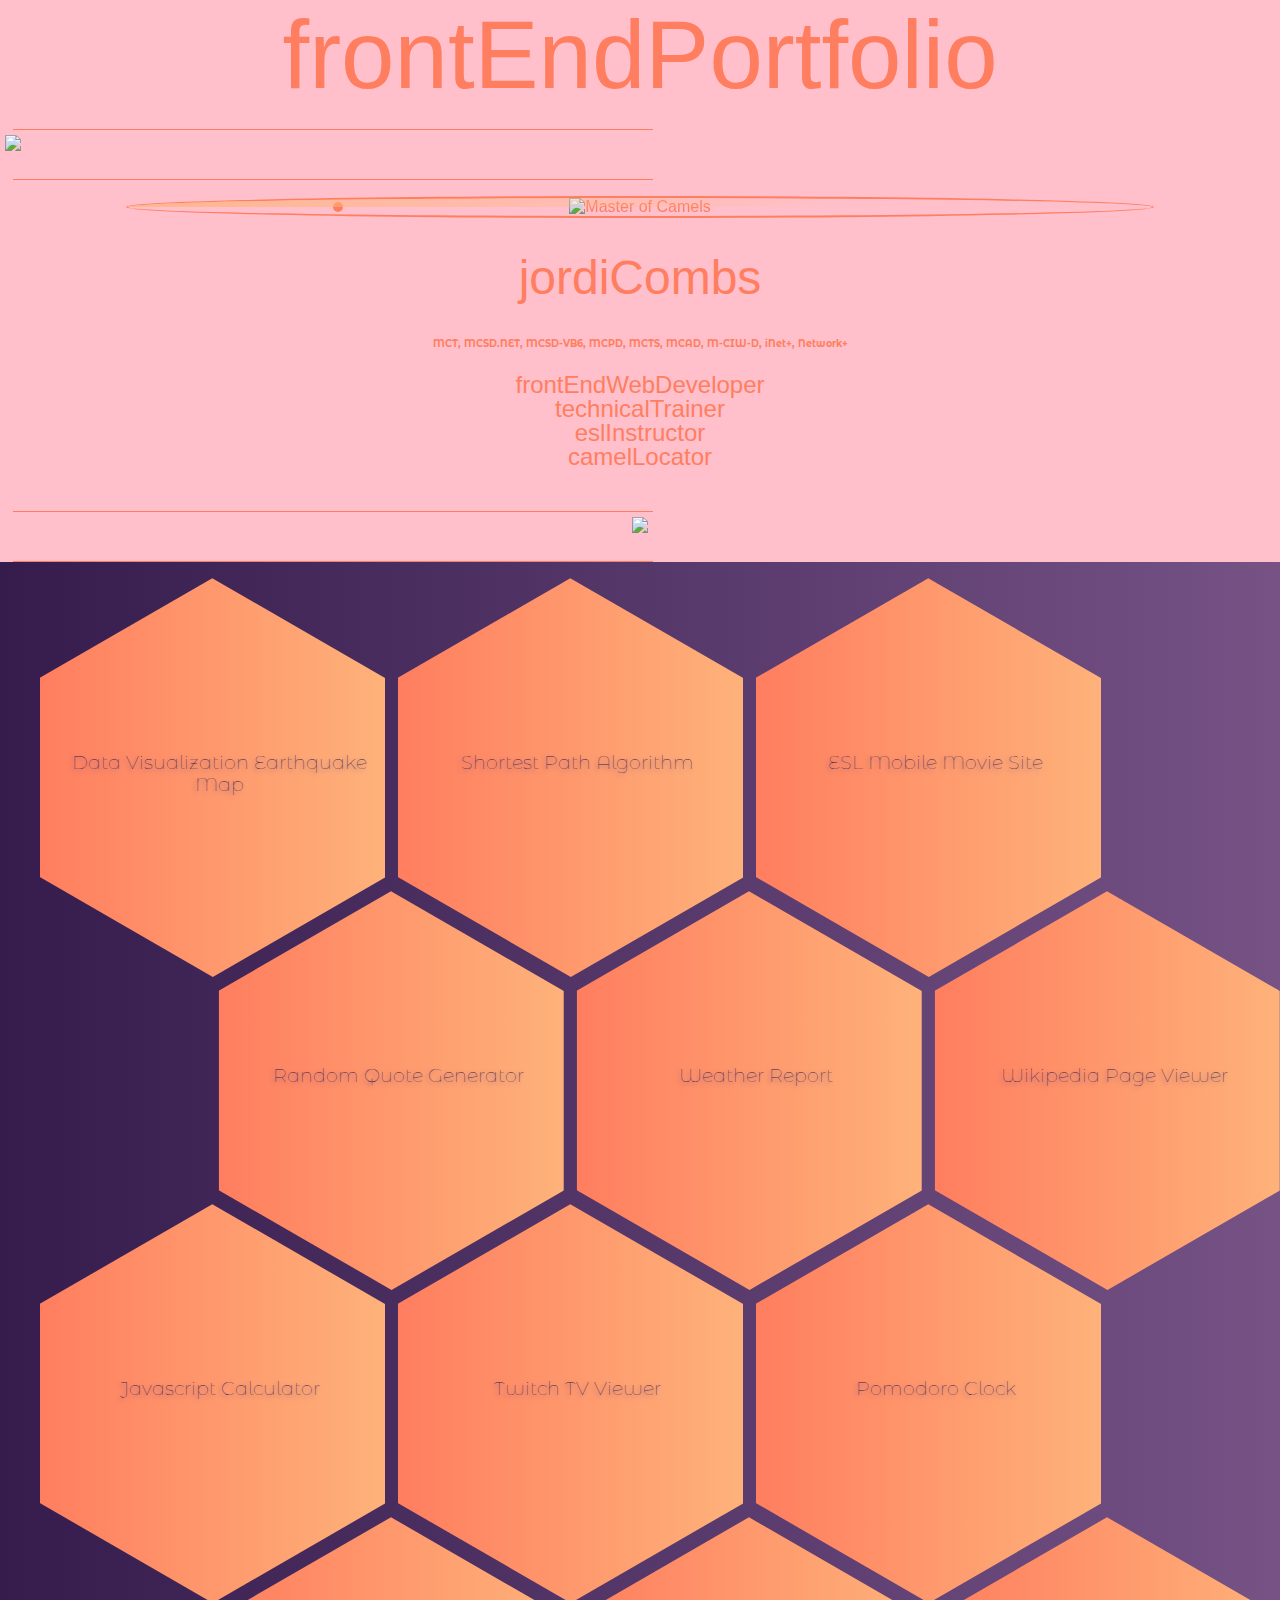
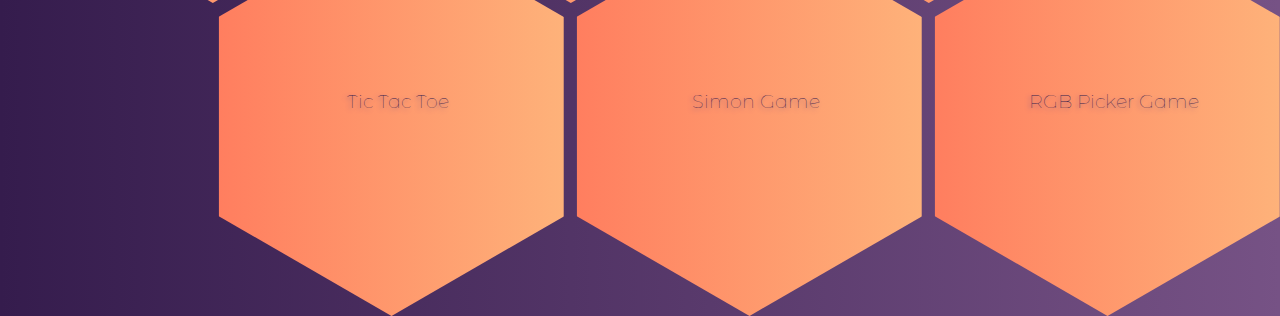
==== commit 61c616c9: "Changed the media query breakpoint for #vertEslImg." ====
--- a/index.html
+++ b/index.html
@@ -3,17 +3,18 @@
 <head>
     <meta charset="UTF-8">
     <meta name="viewport" content="width=device-width, initial-scale=1, shrink-to-fit=no">
-    <title>Title</title>
+    <title>jordiCombs Portfolio</title>
 
     <link href="https://stackpath.bootstrapcdn.com/bootstrap/4.1.1/css/bootstrap.min.css"
           rel="stylesheet"
           integrity="sha384-WskhaSGFgHYWDcbwN70/dfYBj47jz9qbsMId/iRN3ewGhXQFZCSftd1LZCfmhktB"
           crossorigin="anonymous">
     <link rel="stylesheet" type="text/css" href="styles/homestyles.css">
+    <link rel="icon" href="images/camel-icon.png" type="image/x-icon">
 
     <script defer type="text/javascript" src="scripts/fontawesome.js"></script>
     <script type="text/javascript" src="scripts/jquery-3.2.1.min.js"></script>
-    <script type="text/javascript" src="scripts/breakpoints.js"></script>
+    <!--<script type="text/javascript" src="scripts/breakpoints.js"></script>-->
     <script defer src="https://stackpath.bootstrapcdn.com/bootstrap/4.1.1/js/bootstrap.min.js"
             integrity="sha384-smHYKdLADwkXOn1EmN1qk/HfnUcbVRZyYmZ4qpPea6sjB/pTJ0euyQp0Mk8ck+5T"
             crossorigin="anonymous"></script>
@@ -85,7 +86,7 @@
         <!-- The hexes -->
         <div class="col-md-9 col-sm-8 col-xs-9">
             <!--everything below represents the main content area for each hex display-->
-            <ul id="grid" class="clear">
+            <ul id="grid">
                 <li>
                     <a href="#item1">
                         <div class="hexagon">
@@ -202,7 +203,7 @@
                     <img class="lineImgTitle" src="images/HeatwaveLogo.webp">
                     <div class="lineRight">&nbsp;</div>
                 </div>
-<!--Try a Bootstrap panel here-->
+
                 <div class="projImg">
                     <img id="myImgQuake" class="projImgDetail" src="images/EarthquakeMap_half.webp" alt="Earthquake Map"/>
                 </div>
@@ -255,7 +256,7 @@
 
                 <div class="projImg">
                     <a href="http://rebrand.ly/ESLMovies"  target="_blank">
-                        <img class="projImgDetail" src="images/MobileSite.webp" alt="Mobile Site"/>
+                        <img id="vertEslImg" class="projImgDetail" src="images/MobileSite.webp" alt="Mobile Site"/>
                     </a>
                 </div>
             </div>
@@ -290,7 +291,7 @@
                     <p>
                         A Weather Report project as part of the projects for freeCodeCamp. The app makes calls to the Google geocode and staticmap API's. The
                         location's longitude and latitude are then passed to the API at <a href="https://darksky.net/" target="_blank">https://darksky.net/</a>
-                        to get the weather report for that location.
+                        to get the weather report for that location. Basic jQuery and AJAX.
                     </p>
                 </section>
 
@@ -453,7 +454,7 @@
                 <section class="projContent">
                     <h1>RGB Color Game</h1>
                     <p>
-                        An RGB Color Picker game to test the user's knowledge of RGB values.
+                        An RGB Color Picker game to test the user's knowledge of RGB values. Classically hand-tooled vanilla JavaScript.
                     </p>
                 </section>
 
--- a/styles/homestyles.css
+++ b/styles/homestyles.css
@@ -524,7 +524,7 @@
 /* ---------->>> Contact Form -- End <<<-----------*/
 /* ------------------------*/
 /* ------------------------*/
-/* ---------->>> GRID -- Begin <<<-----------*/
+/* ---------->>> Sliding Project Detail Panel -- Begin <<<-----------*/
 /* ------------------------*/
 #item1, #item2, #item3, #item4, #item5, #item6, #item7, #item8, #item9, #item10, #item11, #item12, #item13, #item14, #item15 {
   position: fixed;
@@ -542,6 +542,12 @@
   transition: transform 0.6s linear 0s, height 0s linear 0s;
   transform: translateZ(0) translateX(-100%); }
 
+/* ------------------------*/
+/* ---------->>> Sliding Project Detail Panel -- Begin <<<-----------*/
+/* ------------------------*/
+/* ------------------------*/
+/* ---------->>> GRID -- Begin <<<-----------*/
+/* ------------------------*/
 .overlay {
   background: linear-gradient(to right, #FF7E5F, #FEB47B);
   padding: 50% 2% 2% 2%;
@@ -737,9 +743,13 @@
     .faSize : the fontawesome links on the left sidebar
     .projImgDetail : the images on the sliding panels that show the project details
     .projContent : the font size of the project detail description (also on the sliding panels)
+    .lineLeft/Right : this is the margin-bottom border for the divs that separate the hex logo. they bleed into the smaller resolutions by default.
  */
 /* Extra small devices (phones, 600px and down) */
 @media only screen and (max-width: 600px) {
+  body {
+    background: red; }
+
   .display-1 {
     font-size: 2rem; }
 
@@ -750,9 +760,15 @@
     width: 50%; }
 
   .projContent {
-    font-size: 1rem; } }
+    font-size: 1rem; }
+
+  .lineLeft, .lineRight {
+    margin: 0 3.3%; } }
 /* Small devices (portrait tablets and large phones, 600px and up) */
 @media only screen and (min-width: 600px) {
+  body {
+    background: green; }
+
   .display-1 {
     font-size: 3rem; }
 
@@ -763,9 +779,15 @@
     width: 50%; }
 
   .projContent {
-    font-size: 1.2rem; } }
+    font-size: 1.2rem; }
+
+  .lineLeft, .lineRight {
+    margin: 0 2.3%; } }
 /* Medium devices (landscape tablets, 768px and up) */
 @media only screen and (min-width: 768px) {
+  body {
+    background: blue; }
+
   .display-1 {
     font-size: 6rem; }
 
@@ -776,9 +798,15 @@
     width: 50%; }
 
   .projContent {
-    font-size: 1.3rem; } }
+    font-size: 1.3rem; }
+
+  .lineLeft, .lineRight {
+    margin: 0 1.8%; } }
 /* Large devices (laptops/desktops, 992px and up) */
 @media only screen and (min-width: 992px) {
+  body {
+    background: orange; }
+
   .display-1 {
     font-size: 6rem; }
 
@@ -789,9 +817,18 @@
     width: 50%; }
 
   .projContent {
-    font-size: 1.3rem; } }
+    font-size: 1.3rem; }
+
+  .lineLeft, .lineRight {
+    margin: 0 1.5%; }
+
+  #vertEslImg {
+    width: 40%; } }
 /* Extra large devices (large laptops and desktops, 1200px and up) */
 @media only screen and (min-width: 1200px) {
+  body {
+    background: pink; }
+
   .display-1 {
     font-size: 6rem; }
 
@@ -802,6 +839,12 @@
     width: 60%; }
 
   .projContent {
-    font-size: 1.5rem; } }
+    font-size: 1.5rem; }
+
+  .lineLeft, .lineRight {
+    margin: 0 1%; }
+
+  #vertEslImg {
+    width: 30%; } }
 
 /*# sourceMappingURL=homestyles.css.map */
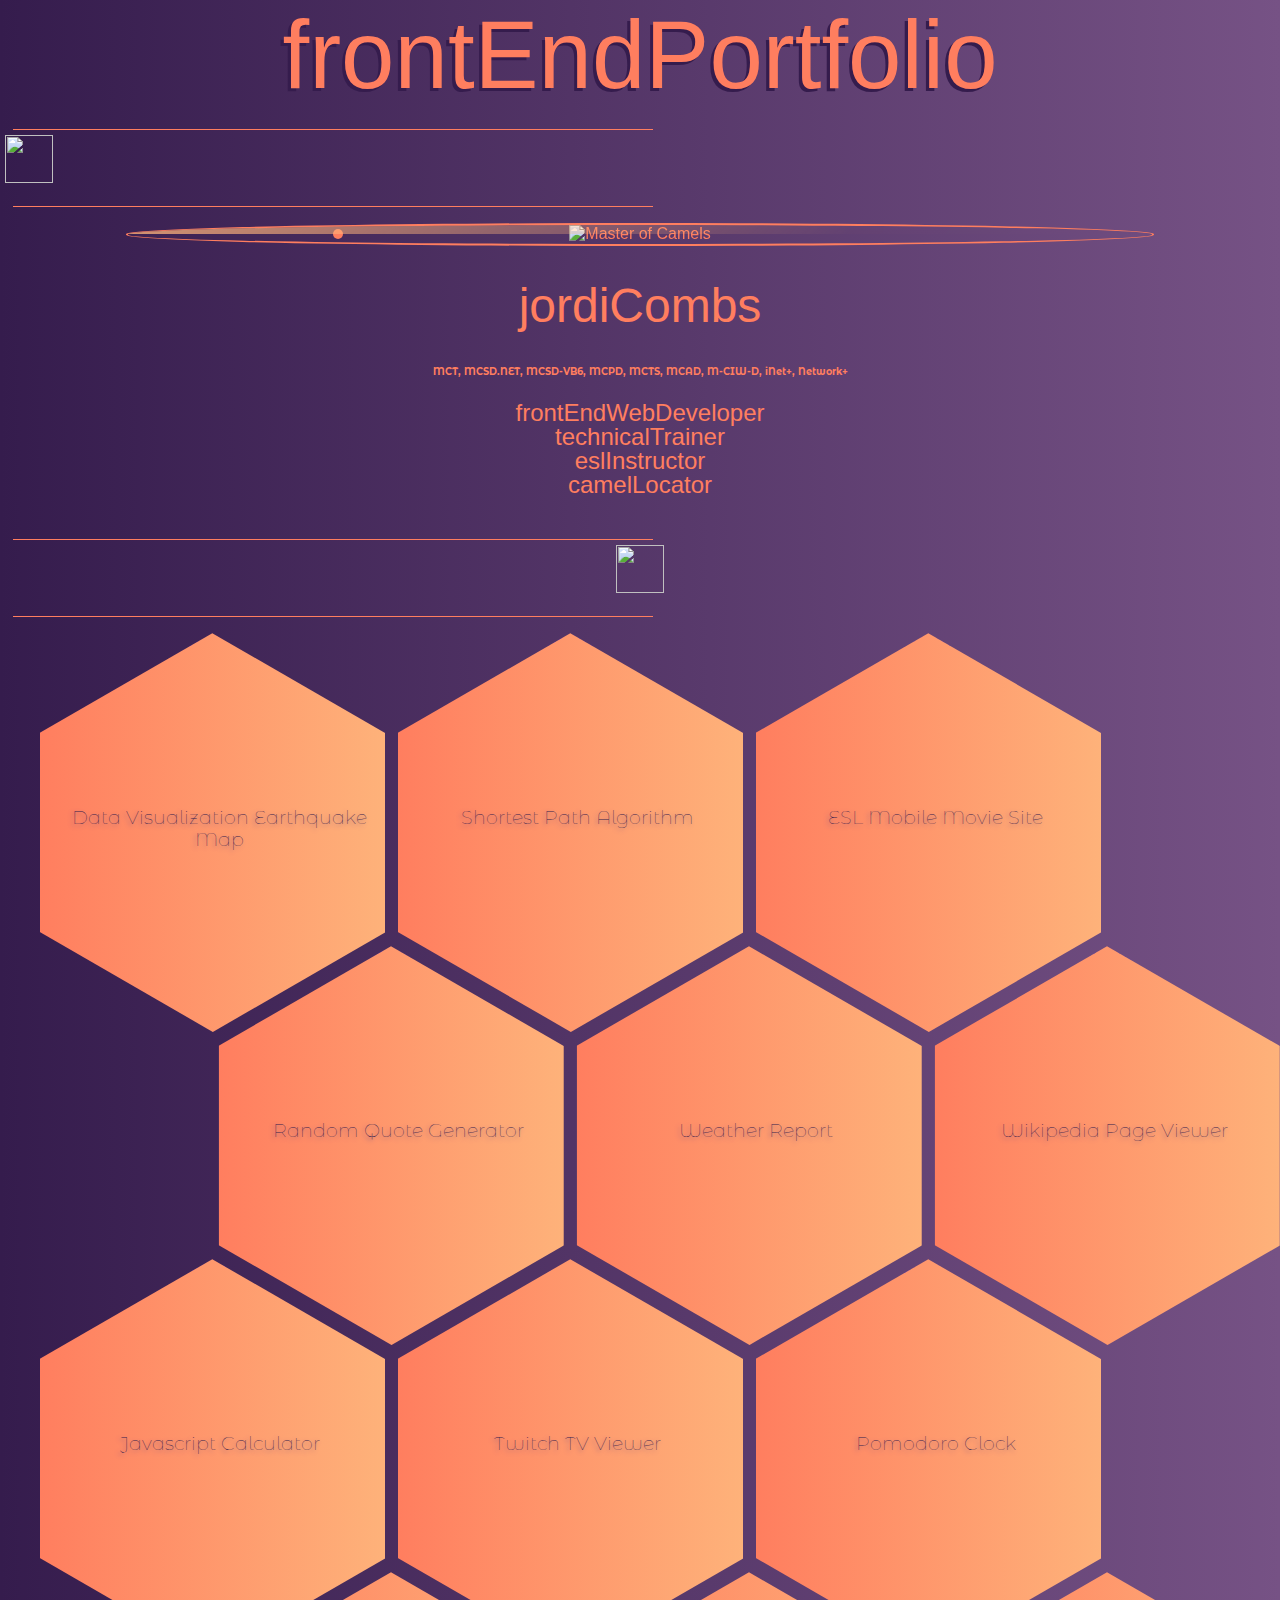
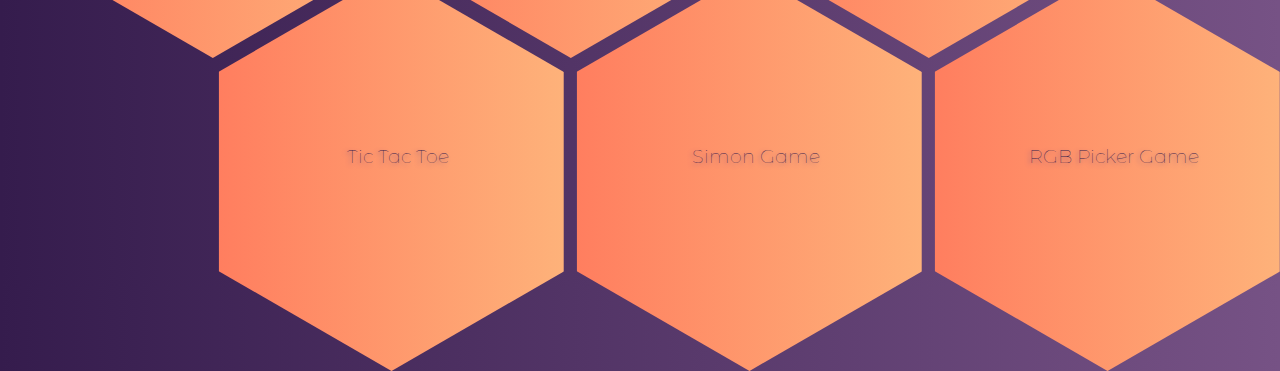
==== commit 8548979d: "Swapped out all the .webp images for .jpg so it works on Firefox now." ====
--- a/index.html
+++ b/index.html
@@ -38,7 +38,7 @@
     </div>
     <div class="row rowLogo">
         <div class="lineLeft">&nbsp;</div>
-        <img class="lineImgTitle" src="images/HeatwaveLogo.webp">
+        <img class="lineImgTitle" src="images/HeatwaveLogo_sm.png">
         <div class="lineRight">&nbsp;</div>
     </div>
 
@@ -47,7 +47,7 @@
             <!-- Me & My Camel in Pushkar, Rajasthan -->
             <div id="sidebar__portrait">
                 <div class="radar"><div class="target target-1"></div> <div class="pointer" id="radarTarget"></div>
-                    <img id="imgCamel" src="images/CamelColorizedFlip.webp" alt="Master of Camels"/>
+                    <img id="imgCamel" src="images/CamelColorizedFlip.jpg" alt="Master of Camels"/>
                 </div>
             </div>
 
@@ -59,7 +59,7 @@
             <!--The line-splitting hex logo-->
             <div class="row rowLogo">
                 <div class="lineLeft">&nbsp;</div>
-                <img class="lineImgTitle" src="images/HeatwaveLogo.webp">
+                <img class="lineImgTitle" src="images/HeatwaveLogo_sm.png">
                 <div class="lineRight">&nbsp;</div>
             </div>
 
@@ -90,7 +90,7 @@
                 <li>
                     <a href="#item1">
                         <div class="hexagon">
-                            <img src="images/EarthquakeMapColorized.webp" alt="Earthquake Map"/>
+                            <img src="images/EarthquakeMap_colorized.jpg" alt="Earthquake Map"/>
                             <div class="overlay">Data Visualization Earthquake Map</div>
                         </div>
                     </a>
@@ -98,7 +98,7 @@
                 <li>
                     <a href="#item2">
                         <div class="hexagon">
-                            <img src="images/ShortestPathColorized.webp" alt="Shortest Path Algorithm"/>
+                            <img src="images/ShortestPath_colorized.jpg" alt="Shortest Path Algorithm"/>
                             <div class="overlay">Shortest Path Algorithm</div>
                         </div>
                     </a>
@@ -106,7 +106,7 @@
                 <li>
                     <a href="#item3">
                         <div class="hexagon">
-                            <img class="hexVert" src="images/MobileSiteColorized.webp" alt="Mobile Web Site"/>
+                            <img class="hexVert" src="images/MobileSite_colorized.png" alt="Mobile Web Site"/>
                             <div class="overlay">ESL Mobile Movie Site</div>
                         </div>
                     </a>
@@ -114,7 +114,7 @@
                 <li>
                     <a href="#item4">
                         <div class="hexagon">
-                            <img src="images/RandomQuotesColorized.webp" alt="Random Quote Generator"/>
+                            <img src="images/RandomQuotes_colorized.jpg" alt="Random Quote Generator"/>
                             <div class="overlay">Random Quote Generator</div>
                         </div>
                     </a>
@@ -122,7 +122,7 @@
                 <li>
                     <a href="#item5">
                         <div class="hexagon">
-                            <img src="images/WeatherColorized.webp" alt="Weather Report"/>
+                            <img src="images/Weather_colorized.jpg" alt="Weather Report"/>
                             <div class="overlay">Weather Report</div>
                         </div>
                     </a>
@@ -130,7 +130,7 @@
                 <li>
                     <a href="#item6">
                         <div class="hexagon">
-                            <img src="images/WikipediaColorized.webp" alt="Wikipedia Page Viewer"/>
+                            <img src="images/Wikipedia_colorized.jpg" alt="Wikipedia Page Viewer"/>
                             <div class="overlay">Wikipedia Page Viewer</div>
                         </div>
                     </a>
@@ -138,7 +138,7 @@
                 <li>
                     <a href="#item7">
                         <div class="hexagon">
-                            <img src="images/JSCalcColorized.webp" alt="Javascript Calculator"/>
+                            <img src="images/JSCalc_colorized.jpg" alt="Javascript Calculator"/>
                             <div class="overlay">Javascript Calculator</div>
                         </div>
                     </a>
@@ -146,7 +146,7 @@
                 <li>
                     <a href="#item8">
                         <div class="hexagon">
-                            <img src="images/TwitchTVColorized.webp" alt="Twitch TV Viewer"/>
+                            <img src="images/TwitchTV_colorized.jpg" alt="Twitch TV Viewer"/>
                             <div class="overlay">Twitch TV Viewer</div>
                         </div>
                     </a>
@@ -154,7 +154,7 @@
                 <li>
                     <a href="#item9">
                         <div class="hexagon">
-                            <img src="images/PomodoroColorized.webp" alt="Pomodoro Hourglass" />
+                            <img src="images/Pomodoro_colorized.jpg" alt="Pomodoro Hourglass" />
                             <div class="overlay">Pomodoro Clock</div>
                         </div>
                     </a>
@@ -162,7 +162,7 @@
                 <li>
                     <a href="#item10">
                         <div class="hexagon">
-                            <img src="images/TicTacToeColorized.webp" alt="Tic Tac Toe" />
+                            <img src="images/TicTacToe_colorized.jpg" alt="Tic Tac Toe" />
                             <div class="overlay">Tic Tac Toe</div>
                         </div>
                     </a>
@@ -170,7 +170,7 @@
                 <li>
                     <a href="#item11">
                         <div class="hexagon">
-                            <img src="images/SimonColorized.webp" alt="Simon Game" />
+                            <img src="images/Simon_colorized.jpg" alt="Simon Game" />
                             <div class="overlay">Simon Game</div>
                         </div>
                     </a>
@@ -178,7 +178,7 @@
                 <li>
                     <a href="#item12">
                         <div class="hexagon">
-                            <img src="images/RGBColorized.webp" alt="RGB Game" />
+                            <img src="images/RGB_colorized.jpg" alt="RGB Game" />
                             <div class="overlay">RGB Picker Game</div>
                         </div>
                     </a>
@@ -200,12 +200,12 @@
                 <!--The line-splitting hex logo-->
                 <div class="row rowLogo">
                     <div class="lineLeft">&nbsp;</div>
-                    <img class="lineImgTitle" src="images/HeatwaveLogo.webp">
-                    <div class="lineRight">&nbsp;</div>
-                </div>
-
-                <div class="projImg">
-                    <img id="myImgQuake" class="projImgDetail" src="images/EarthquakeMap_half.webp" alt="Earthquake Map"/>
+                    <img class="lineImgTitle" src="images/HeatwaveLogo_sm.png">
+                    <div class="lineRight">&nbsp;</div>
+                </div>
+
+                <div class="projImg">
+                    <img id="myImgQuake" class="projImgDetail" src="images/EarthquakeMap.jpg" alt="Earthquake Map"/>
                 </div>
 
             </div>
@@ -225,12 +225,12 @@
                 <!--The line-splitting hex logo-->
                 <div class="row rowLogo">
                     <div class="lineLeft">&nbsp;</div>
-                    <img class="lineImgTitle" src="images/HeatwaveLogo.webp">
-                    <div class="lineRight">&nbsp;</div>
-                </div>
-
-                <div class="projImg">
-                    <img id="myImgAlg" class="projImgDetail" src="images/ShortestPath_half.webp" alt="Shortest Path Algorithm"/>
+                    <img class="lineImgTitle" src="images/HeatwaveLogo_sm.png">
+                    <div class="lineRight">&nbsp;</div>
+                </div>
+
+                <div class="projImg">
+                    <img id="myImgAlg" class="projImgDetail" src="images/ShortestPath.jpg" alt="Shortest Path Algorithm"/>
                 </div>
             </div>
             <div id="item3">
@@ -249,14 +249,14 @@
                 <!--The line-splitting hex logo-->
                 <div class="row rowLogo">
                     <div class="lineLeft">&nbsp;</div>
-                    <img class="lineImgTitle" src="images/HeatwaveLogo.webp">
+                    <img class="lineImgTitle" src="images/HeatwaveLogo_sm.png">
                     <div class="lineRight">&nbsp;</div>
                 </div>
 
 
                 <div class="projImg">
                     <a href="http://rebrand.ly/ESLMovies"  target="_blank">
-                        <img id="vertEslImg" class="projImgDetail" src="images/MobileSite.webp" alt="Mobile Site"/>
+                        <img id="vertEslImg" class="projImgDetail" src="images/MobileSite.png" alt="Mobile Site"/>
                     </a>
                 </div>
             </div>
@@ -274,13 +274,13 @@
                 <!--The line-splitting hex logo-->
                 <div class="row rowLogo">
                     <div class="lineLeft">&nbsp;</div>
-                    <img class="lineImgTitle" src="images/HeatwaveLogo.webp">
+                    <img class="lineImgTitle" src="images/HeatwaveLogo_sm.png">
                     <div class="lineRight">&nbsp;</div>
                 </div>
 
                 <div class="projImg">
                     <a href="RandomQuoteGenerator/index.html" target="_blank">
-                        <img class="projImgDetail" src="images/RandomQuotes.webp" alt="Random Quote Generator"/>
+                        <img class="projImgDetail" src="images/RandomQuotes.jpg" alt="Random Quote Generator"/>
                     </a>
                 </div>
             </div>
@@ -298,13 +298,13 @@
                 <!--The line-splitting hex logo-->
                 <div class="row rowLogo">
                     <div class="lineLeft">&nbsp;</div>
-                    <img class="lineImgTitle" src="images/HeatwaveLogo.webp">
+                    <img class="lineImgTitle" src="images/HeatwaveLogo_sm.png">
                     <div class="lineRight">&nbsp;</div>
                 </div>
 
                 <div class="projImg">
                     <a href="WeatherApp/index.html" target="_blank">
-                        <img class="projImgDetail" src="images/Weather.webp" alt="Weather Report"/>
+                        <img class="projImgDetail" src="images/Weather.jpg" alt="Weather Report"/>
                     </a>
                 </div>
             </div>
@@ -322,13 +322,13 @@
                 <!--The line-splitting hex logo-->
                 <div class="row rowLogo">
                     <div class="lineLeft">&nbsp;</div>
-                    <img class="lineImgTitle" src="images/HeatwaveLogo.webp">
+                    <img class="lineImgTitle" src="images/HeatwaveLogo_sm.png">
                     <div class="lineRight">&nbsp;</div>
                 </div>
 
                 <div class="projImg">
                     <a href="WikipediaViewer/index.html" target="_blank">
-                        <img class="projImgDetail" src="images/Wikipedia.webp" alt="Wikipedia Page Viewer"/>
+                        <img class="projImgDetail" src="images/Wikipedia.jpg" alt="Wikipedia Page Viewer"/>
                     </a>
                 </div>
             </div>
@@ -345,13 +345,13 @@
                 <!--The line-splitting hex logo-->
                 <div class="row rowLogo">
                     <div class="lineLeft">&nbsp;</div>
-                    <img class="lineImgTitle" src="images/HeatwaveLogo.webp">
+                    <img class="lineImgTitle" src="images/HeatwaveLogo_sm.png">
                     <div class="lineRight">&nbsp;</div>
                 </div>
 
                 <div class="projImg">
                     <a href="JavaScriptCalculator/index.html" target="_blank">
-                        <img class="projImgDetail" src="images/JSCalc.webp" alt="Javascript Calculator"/>
+                        <img class="projImgDetail" src="images/JSCalc.jpg" alt="Javascript Calculator"/>
                     </a>
                 </div>
             </div>
@@ -368,13 +368,13 @@
                 <!--The line-splitting hex logo-->
                 <div class="row rowLogo">
                     <div class="lineLeft">&nbsp;</div>
-                    <img class="lineImgTitle" src="images/HeatwaveLogo.webp">
+                    <img class="lineImgTitle" src="images/HeatwaveLogo_sm.png">
                     <div class="lineRight">&nbsp;</div>
                 </div>
 
                 <div class="projImg">
                     <a href="TwitchViewer/index.html" target="_blank">
-                        <img class="projImgDetail" src="images/TwitchTV.webp" alt="Twitch TV Viewer"/>
+                        <img class="projImgDetail" src="images/TwitchTV.jpg" alt="Twitch TV Viewer"/>
                     </a>
                 </div>
             </div>
@@ -391,13 +391,13 @@
                 <!--The line-splitting hex logo-->
                 <div class="row rowLogo">
                     <div class="lineLeft">&nbsp;</div>
-                    <img class="lineImgTitle" src="images/HeatwaveLogo.webp">
+                    <img class="lineImgTitle" src="images/HeatwaveLogo_sm.png">
                     <div class="lineRight">&nbsp;</div>
                 </div>
 
                 <div class="projImg">
                     <a href="PomodoroClock/index.html" target="_blank">
-                        <img class="projImgDetail" src="images/Pomodoro.webp" alt="Pomodoro Hourglass"/>
+                        <img class="projImgDetail" src="images/Pomodoro.jpg" alt="Pomodoro Hourglass"/>
                     </a>
                 </div>
             </div>
@@ -415,13 +415,13 @@
                 <!--The line-splitting hex logo-->
                 <div class="row rowLogo">
                     <div class="lineLeft">&nbsp;</div>
-                    <img class="lineImgTitle" src="images/HeatwaveLogo.webp">
+                    <img class="lineImgTitle" src="images/HeatwaveLogo_sm.png">
                     <div class="lineRight">&nbsp;</div>
                 </div>
 
                 <div class="projImg">
                     <a href="TicTacToe/index.html" target="_blank">
-                        <img class="projImgDetail" src="images/TicTacToe.webp" alt="Tic Tac Toe"/>
+                        <img class="projImgDetail" src="images/TicTacToe.jpg" alt="Tic Tac Toe"/>
                     </a>
                 </div>
             </div>
@@ -439,13 +439,13 @@
                 <!--The line-splitting hex logo-->
                 <div class="row rowLogo">
                     <div class="lineLeft">&nbsp;</div>
-                    <img class="lineImgTitle" src="images/HeatwaveLogo.webp">
+                    <img class="lineImgTitle" src="images/HeatwaveLogo_sm.png">
                     <div class="lineRight">&nbsp;</div>
                 </div>
 
                 <div class="projImg">
                     <a href="SimonGame/index.html" target="_blank">
-                        <img class="projImgDetail" src="images/Simon.webp" alt="Simon Game"/>
+                        <img class="projImgDetail" src="images/Simon.jpg" alt="Simon Game"/>
                     </a>
                 </div>
             </div>
@@ -461,13 +461,13 @@
                 <!--The line-splitting hex logo-->
                 <div class="row rowLogo">
                     <div class="lineLeft">&nbsp;</div>
-                    <img class="lineImgTitle" src="images/HeatwaveLogo.webp">
+                    <img class="lineImgTitle" src="images/HeatwaveLogo_sm.png">
                     <div class="lineRight">&nbsp;</div>
                 </div>
 
                 <div class="projImg">
                     <a href="RGB_Game/index.html" target="_blank">
-                        <img class="projImgDetail" src="images/RGB.webp" alt="RGB Game"/>
+                        <img class="projImgDetail" src="images/RGB.jpg" alt="RGB Game"/>
                     </a>
                 </div>
             </div>
@@ -475,7 +475,7 @@
     </div>
 </div>
 <div id="contact">
-    <div class="button"><p>&lt;&lt; CLOSE</p></div>
+    <div class="button">&lt;&lt; CLOSE</div>
     <form method="post" id="emailform" name="myemailform" action="test.php">
         <label for="name_id">Your Name</label><input type="text" id="name_id" name="name_name" autocomplete="fullname" placeholder="VIP" required/>
         <br />
--- a/styles/homestyles.css
+++ b/styles/homestyles.css
@@ -356,7 +356,8 @@
 #title {
   font-family: "Cuadradex", sans-serif;
   color: #FF7E5F;
-  text-align: center; }
+  text-align: center;
+  text-shadow: -0.2rem 0.2rem #351C4D; }
 
 /* ------------------------*/
 /* ---------->>> Left Sidebar -- Begin <<<-----------*/
@@ -402,7 +403,9 @@
 
 .lineImgTitle {
   padding: 5px 5px;
-  display: inline-block; }
+  display: inline-block;
+  height: 3em;
+  width: 3em; }
 
 .lineLeft, .lineRight {
   border-bottom: 1px solid #FF7E5F;
@@ -546,7 +549,7 @@
 /* ---------->>> Sliding Project Detail Panel -- Begin <<<-----------*/
 /* ------------------------*/
 /* ------------------------*/
-/* ---------->>> GRID -- Begin <<<-----------*/
+/* ---------->>> HEX GRID -- Begin <<<-----------*/
 /* ------------------------*/
 .overlay {
   background: linear-gradient(to right, #FF7E5F, #FEB47B);
@@ -554,7 +557,6 @@
   color: #351C4D;
   font-family: "Montserrat Alternates", sans-serif;
   text-align: center;
-  /*font-size: x-large;*/
   font-size: 1.5vmax;
   font-weight: 100;
   text-shadow: -2px 2px 4px #765285; }
@@ -652,7 +654,7 @@
 }
 */
 /* ------------------------*/
-/* ---------->>> GRID -- End <<<-----------*/
+/* ---------->>> HEX GRID -- End <<<-----------*/
 /* ------------------------*/
 /* ------------------------*/
 /* ---------->>> Modal Detail Display -- Begin <<<-----------*/
@@ -683,11 +685,8 @@
 .modal {
   display: none;
   /* Hidden by default */
-  /*position: fixed; !* Stay in place *!*/
   z-index: 4;
-  /* Sit on top */
   padding-top: 1%;
-  /* Location of the box */
   left: 0;
   top: 0;
   width: 100%;
@@ -747,14 +746,11 @@
  */
 /* Extra small devices (phones, 600px and down) */
 @media only screen and (max-width: 600px) {
-  body {
-    background: red; }
-
   .display-1 {
-    font-size: 2rem; }
+    font-size: 2.3rem; }
 
   .faSize {
-    font-size: 2em; }
+    font-size: 3em; }
 
   .projImgDetail {
     width: 50%; }
@@ -766,9 +762,6 @@
     margin: 0 3.3%; } }
 /* Small devices (portrait tablets and large phones, 600px and up) */
 @media only screen and (min-width: 600px) {
-  body {
-    background: green; }
-
   .display-1 {
     font-size: 3rem; }
 
@@ -785,9 +778,6 @@
     margin: 0 2.3%; } }
 /* Medium devices (landscape tablets, 768px and up) */
 @media only screen and (min-width: 768px) {
-  body {
-    background: blue; }
-
   .display-1 {
     font-size: 6rem; }
 
@@ -804,9 +794,6 @@
     margin: 0 1.8%; } }
 /* Large devices (laptops/desktops, 992px and up) */
 @media only screen and (min-width: 992px) {
-  body {
-    background: orange; }
-
   .display-1 {
     font-size: 6rem; }
 
@@ -826,9 +813,6 @@
     width: 40%; } }
 /* Extra large devices (large laptops and desktops, 1200px and up) */
 @media only screen and (min-width: 1200px) {
-  body {
-    background: pink; }
-
   .display-1 {
     font-size: 6rem; }
 
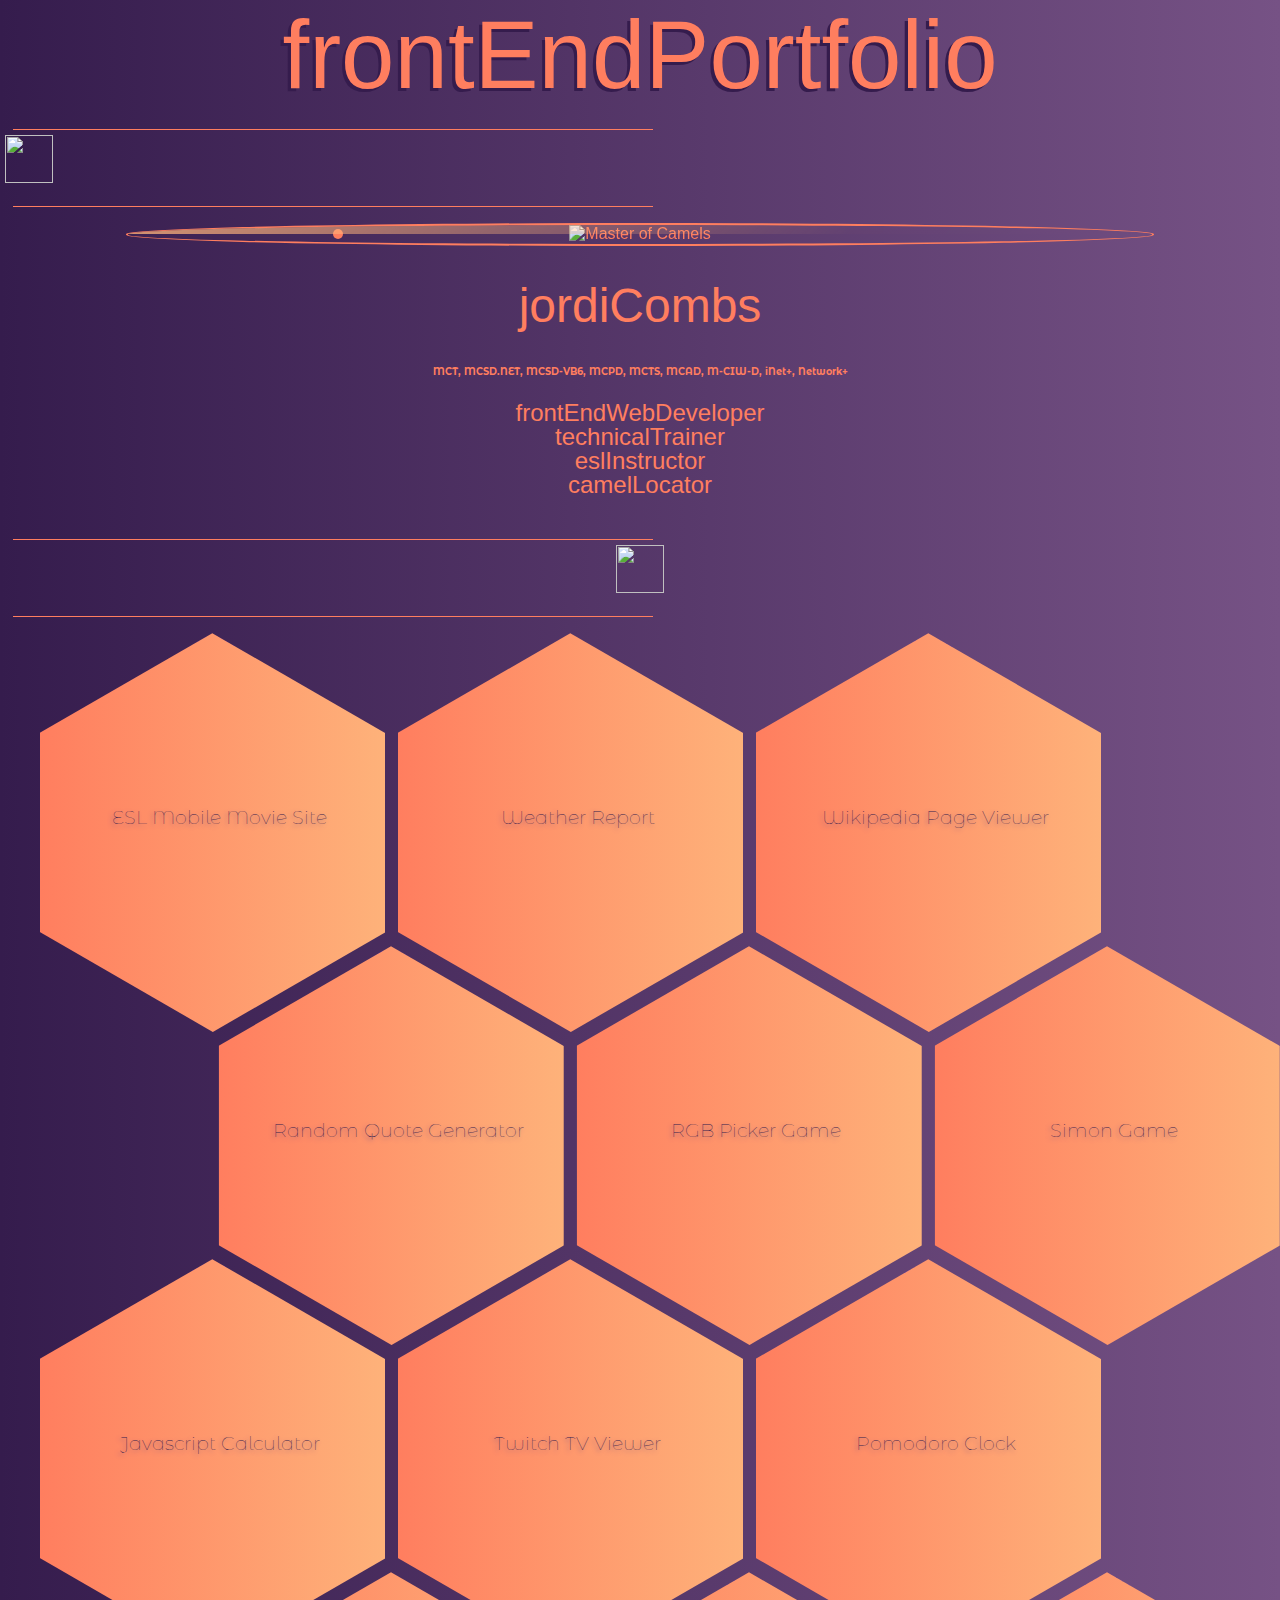
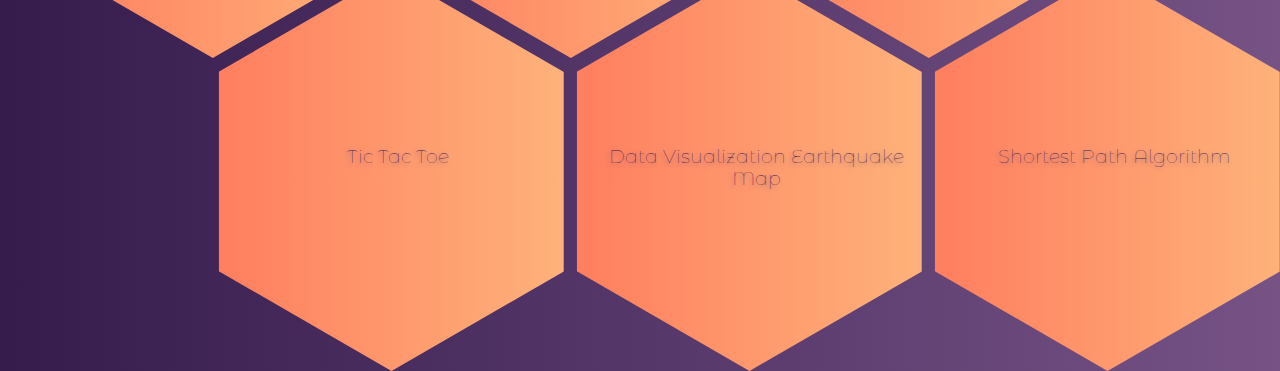
==== commit 54db2c84: "Moved the Java projects to the end of the hex list." ====
--- a/index.html
+++ b/index.html
@@ -90,102 +90,349 @@
                 <li>
                     <a href="#item1">
                         <div class="hexagon">
+                            <img class="hexVert" src="images/MobileSite_colorized.png" alt="Mobile Web Site"/>
+                            <div class="overlay">ESL Mobile Movie Site</div>
+                        </div>
+                    </a>
+                </li>
+                <li>
+                    <a href="#item2">
+                        <div class="hexagon">
+                            <img src="images/Weather_colorized.jpg" alt="Weather Report"/>
+                            <div class="overlay">Weather Report</div>
+                        </div>
+                    </a>
+                </li>
+                <li>
+                    <a href="#item3">
+                        <div class="hexagon">
+                            <img src="images/Wikipedia_colorized.jpg" alt="Wikipedia Page Viewer"/>
+                            <div class="overlay">Wikipedia Page Viewer</div>
+                        </div>
+                    </a>
+                </li>
+                <li>
+                    <a href="#item4">
+                        <div class="hexagon">
+                            <img src="images/RandomQuotes_colorized.jpg" alt="Random Quote Generator"/>
+                            <div class="overlay">Random Quote Generator</div>
+                        </div>
+                    </a>
+                </li>
+                <li>
+                    <a href="#item5">
+                        <div class="hexagon">
+                            <img src="images/RGB_colorized.jpg" alt="RGB Game" />
+                            <div class="overlay">RGB Picker Game</div>
+                        </div>
+                    </a>
+                </li>
+                <li>
+                    <a href="#item6">
+                        <div class="hexagon">
+                            <img src="images/Simon_colorized.jpg" alt="Simon Game" />
+                            <div class="overlay">Simon Game</div>
+                        </div>
+                    </a>
+                </li>
+                <li>
+                    <a href="#item7">
+                        <div class="hexagon">
+                            <img src="images/JSCalc_colorized.jpg" alt="Javascript Calculator"/>
+                            <div class="overlay">Javascript Calculator</div>
+                        </div>
+                    </a>
+                </li>
+                <li>
+                    <a href="#item8">
+                        <div class="hexagon">
+                            <img src="images/TwitchTV_colorized.jpg" alt="Twitch TV Viewer"/>
+                            <div class="overlay">Twitch TV Viewer</div>
+                        </div>
+                    </a>
+                </li>
+                <li>
+                    <a href="#item9">
+                        <div class="hexagon">
+                            <img src="images/Pomodoro_colorized.jpg" alt="Pomodoro Hourglass" />
+                            <div class="overlay">Pomodoro Clock</div>
+                        </div>
+                    </a>
+                </li>
+                <li>
+                    <a href="#item10">
+                        <div class="hexagon">
+                            <img src="images/TicTacToe_colorized.jpg" alt="Tic Tac Toe" />
+                            <div class="overlay">Tic Tac Toe</div>
+                        </div>
+                    </a>
+                </li>
+                <li>
+                    <a href="#item11">
+                        <div class="hexagon">
                             <img src="images/EarthquakeMap_colorized.jpg" alt="Earthquake Map"/>
                             <div class="overlay">Data Visualization Earthquake Map</div>
                         </div>
                     </a>
                 </li>
                 <li>
-                    <a href="#item2">
+                    <a href="#item12">
                         <div class="hexagon">
                             <img src="images/ShortestPath_colorized.jpg" alt="Shortest Path Algorithm"/>
                             <div class="overlay">Shortest Path Algorithm</div>
                         </div>
                     </a>
                 </li>
-                <li>
-                    <a href="#item3">
-                        <div class="hexagon">
-                            <img class="hexVert" src="images/MobileSite_colorized.png" alt="Mobile Web Site"/>
-                            <div class="overlay">ESL Mobile Movie Site</div>
-                        </div>
-                    </a>
-                </li>
-                <li>
-                    <a href="#item4">
-                        <div class="hexagon">
-                            <img src="images/RandomQuotes_colorized.jpg" alt="Random Quote Generator"/>
-                            <div class="overlay">Random Quote Generator</div>
-                        </div>
-                    </a>
-                </li>
-                <li>
-                    <a href="#item5">
-                        <div class="hexagon">
-                            <img src="images/Weather_colorized.jpg" alt="Weather Report"/>
-                            <div class="overlay">Weather Report</div>
-                        </div>
-                    </a>
-                </li>
-                <li>
-                    <a href="#item6">
-                        <div class="hexagon">
-                            <img src="images/Wikipedia_colorized.jpg" alt="Wikipedia Page Viewer"/>
-                            <div class="overlay">Wikipedia Page Viewer</div>
-                        </div>
-                    </a>
-                </li>
-                <li>
-                    <a href="#item7">
-                        <div class="hexagon">
-                            <img src="images/JSCalc_colorized.jpg" alt="Javascript Calculator"/>
-                            <div class="overlay">Javascript Calculator</div>
-                        </div>
-                    </a>
-                </li>
-                <li>
-                    <a href="#item8">
-                        <div class="hexagon">
-                            <img src="images/TwitchTV_colorized.jpg" alt="Twitch TV Viewer"/>
-                            <div class="overlay">Twitch TV Viewer</div>
-                        </div>
-                    </a>
-                </li>
-                <li>
-                    <a href="#item9">
-                        <div class="hexagon">
-                            <img src="images/Pomodoro_colorized.jpg" alt="Pomodoro Hourglass" />
-                            <div class="overlay">Pomodoro Clock</div>
-                        </div>
-                    </a>
-                </li>
-                <li>
-                    <a href="#item10">
-                        <div class="hexagon">
-                            <img src="images/TicTacToe_colorized.jpg" alt="Tic Tac Toe" />
-                            <div class="overlay">Tic Tac Toe</div>
-                        </div>
-                    </a>
-                </li>
-                <li>
-                    <a href="#item11">
-                        <div class="hexagon">
-                            <img src="images/Simon_colorized.jpg" alt="Simon Game" />
-                            <div class="overlay">Simon Game</div>
-                        </div>
-                    </a>
-                </li>
-                <li>
-                    <a href="#item12">
-                        <div class="hexagon">
-                            <img src="images/RGB_colorized.jpg" alt="RGB Game" />
-                            <div class="overlay">RGB Picker Game</div>
-                        </div>
-                    </a>
-                </li>
             </ul>
-
+<!-- ------------------------------------------------------- ITEM DIV ------------------------------------------------------- -->
             <div id="item1">
+                <span class="button">CLOSE &gt;&gt;</span>
+                <section class="projContent">
+                    <h1>ESL Mobile Movie Site</h1>
+                    <p>
+                        One of my careers is ESL, and I currently teach at Santa Monica College. I started a movie club for the ESL students, and after I realized my
+                        study guides reached upwards of 30 printed pages per movie per person, I decided to save a forest and put the guides in a mobile web site.</p>
+                    <p>Since all of my students are surgically attached to their cellphones anyway, and since this was a great way to practice my skills, the web site
+                        seemed like a great practical solution. My students and my colleagues both gave it positive reviews. Clicking on the image will redirect you
+                        to <a href="http://rebrand.ly/ESLMovies" target="_blank">the actual site</a>, which is best viewed on a mobile device. Each movie image links to that movie's study guide.</p>
+                    <p>The site is mostly static HTML with some minor CSS and Bootstrap navigation. It is clean, user-friendly, and easy to read.</p>
+                </section>
+
+                <!--The line-splitting hex logo-->
+                <div class="row rowLogo">
+                    <div class="lineLeft">&nbsp;</div>
+                    <img class="lineImgTitle" src="images/HeatwaveLogo_sm.png">
+                    <div class="lineRight">&nbsp;</div>
+                </div>
+
+
+                <div class="projImg">
+                    <a href="http://rebrand.ly/ESLMovies"  target="_blank">
+                        <img id="vertEslImg" src="images/MobileSite.png" alt="Mobile Site"/>
+                    </a>
+                </div>
+            </div>
+<!-- ------------------------------------------------------- ITEM DIV ------------------------------------------------------- -->
+            <div id="item2">
+                <span class="button">CLOSE &gt;&gt;</span>
+                <section class="projContent">
+                    <h1>Weather Report</h1>
+                    <p>
+                        A Weather Report project as part of the projects for freeCodeCamp. The app makes calls to the Google geocode and staticmap API's. The
+                        location's longitude and latitude are then passed to the API at <a href="https://darksky.net/" target="_blank">https://darksky.net/</a>
+                        to get the weather report for that location. Basic jQuery and AJAX.
+                    </p>
+                </section>
+
+                <!--The line-splitting hex logo-->
+                <div class="row rowLogo">
+                    <div class="lineLeft">&nbsp;</div>
+                    <img class="lineImgTitle" src="images/HeatwaveLogo_sm.png">
+                    <div class="lineRight">&nbsp;</div>
+                </div>
+
+                <div class="projImg">
+                    <a href="WeatherApp/index.html" target="_blank">
+                        <img class="projImgDetail" src="images/Weather.jpg" alt="Weather Report"/>
+                    </a>
+                </div>
+            </div>
+<!-- ------------------------------------------------------- ITEM DIV ------------------------------------------------------- -->
+            <div id="item3">
+                <span class="button">CLOSE &gt;&gt;</span>
+                <section class="projContent">
+                    <h1>Wikipedia Page Viewer</h1>
+                    <p>
+                        A Wikipedia Page Viewing project as part of the projects for freeCodeCamp. I used AngularJS for the calls to the Wikipedia API. The user can
+                        either click the link to get a random page or use the search engine to get the top ten results of a custom search.
+                        Results are displayed with thumbnail images (if they exist on the Wikipedia page) in a sequence of custom outputData objects.
+                    </p>
+                </section>
+
+                <!--The line-splitting hex logo-->
+                <div class="row rowLogo">
+                    <div class="lineLeft">&nbsp;</div>
+                    <img class="lineImgTitle" src="images/HeatwaveLogo_sm.png">
+                    <div class="lineRight">&nbsp;</div>
+                </div>
+
+                <div class="projImg">
+                    <a href="WikipediaViewer/index.html" target="_blank">
+                        <img class="projImgDetail" src="images/Wikipedia.jpg" alt="Wikipedia Page Viewer"/>
+                    </a>
+                </div>
+            </div>
+<!-- ------------------------------------------------------- ITEM DIV ------------------------------------------------------- -->
+            <div id="item4">
+                <span class="button">CLOSE &gt;&gt;</span>
+                <section class="projContent">
+                    <h1>Random Quote Generator</h1>
+                    <p>
+                        A Random Quote Generator project as part of the projects for freeCodeCamp. The logic is a combination of AJAX and jQuery. The quote content
+                        comes from an API from <a href="https://quotesondesign.com" target="_blank">https://quotesondesign.com</a>.
+                    </p>
+                </section>
+
+                <!--The line-splitting hex logo-->
+                <div class="row rowLogo">
+                    <div class="lineLeft">&nbsp;</div>
+                    <img class="lineImgTitle" src="images/HeatwaveLogo_sm.png">
+                    <div class="lineRight">&nbsp;</div>
+                </div>
+
+                <div class="projImg">
+                    <a href="RandomQuoteGenerator/index.html" target="_blank">
+                        <img class="projImgDetail" src="images/RandomQuotes.jpg" alt="Random Quote Generator"/>
+                    </a>
+                </div>
+            </div>
+<!-- ------------------------------------------------------- ITEM DIV ------------------------------------------------------- -->
+            <div id="item5">
+                <span class="button">CLOSE &gt;&gt;</span>
+                <section class="projContent">
+                    <h1>RGB Color Game</h1>
+                    <p>
+                        An RGB Color Picker game to test the user's knowledge of RGB values. Classically hand-tooled vanilla JavaScript.
+                    </p>
+                </section>
+
+                <!--The line-splitting hex logo-->
+                <div class="row rowLogo">
+                    <div class="lineLeft">&nbsp;</div>
+                    <img class="lineImgTitle" src="images/HeatwaveLogo_sm.png">
+                    <div class="lineRight">&nbsp;</div>
+                </div>
+
+                <div class="projImg">
+                    <a href="RGB_Game/index.html" target="_blank">
+                        <img class="projImgDetail" src="images/RGB.jpg" alt="RGB Game"/>
+                    </a>
+                </div>
+            </div>
+<!-- ------------------------------------------------------- ITEM DIV ------------------------------------------------------- -->
+            <div id="item6">
+                <span class="button">CLOSE &gt;&gt;</span>
+                <section class="projContent">
+                    <h1>Simon Game</h1>
+                    <p>
+                        A Simon Game project as part of the projects for freeCodeCamp. The play sequence is for twenty turns. If strict mode is on, the game resets
+                        once a mistaken button is pushed. The error face and happy face will likely appear out of place on various browser settings. The error handling
+                        code mostly works, but if you get click-happy, the timing will break.
+                    </p>
+                </section>
+
+                <!--The line-splitting hex logo-->
+                <div class="row rowLogo">
+                    <div class="lineLeft">&nbsp;</div>
+                    <img class="lineImgTitle" src="images/HeatwaveLogo_sm.png">
+                    <div class="lineRight">&nbsp;</div>
+                </div>
+
+                <div class="projImg">
+                    <a href="SimonGame/index.html" target="_blank">
+                        <img class="projImgDetail" src="images/Simon.jpg" alt="Simon Game"/>
+                    </a>
+                </div>
+            </div>
+<!-- ------------------------------------------------------- ITEM DIV ------------------------------------------------------- -->
+            <div id="item7">
+                <span class="button">CLOSE &gt;&gt;</span>
+                <section class="projContent">
+                    <h1>Javascript Calculator</h1>
+                    <p>
+                        A Javascript Calculator project as part of the projects for freeCodeCamp. The code is simple jQuery. Very few bells and whistles. If I wanted
+                        to make a more robust scientific calculator, I wouldn't use floating-point-unfriendly JavaScript.
+                    </p>
+                </section>
+
+                <!--The line-splitting hex logo-->
+                <div class="row rowLogo">
+                    <div class="lineLeft">&nbsp;</div>
+                    <img class="lineImgTitle" src="images/HeatwaveLogo_sm.png">
+                    <div class="lineRight">&nbsp;</div>
+                </div>
+
+                <div class="projImg">
+                    <a href="JavaScriptCalculator/index.html" target="_blank">
+                        <img class="projImgDetail" src="images/JSCalc.jpg" alt="Javascript Calculator"/>
+                    </a>
+                </div>
+            </div>
+<!-- ------------------------------------------------------- ITEM DIV ------------------------------------------------------- -->
+            <div id="item8">
+                <span class="button">CLOSE &gt;&gt;</span>
+                <section class="projContent">
+                    <h1>Twitch TV Viewer</h1>
+                    <p>
+                        A Twitch TV API project as part of the projects for freeCodeCamp, and I only completed the minimum number of user stories since
+                        the API is so limited in scope.
+                    </p>
+                </section>
+
+                <!--The line-splitting hex logo-->
+                <div class="row rowLogo">
+                    <div class="lineLeft">&nbsp;</div>
+                    <img class="lineImgTitle" src="images/HeatwaveLogo_sm.png">
+                    <div class="lineRight">&nbsp;</div>
+                </div>
+
+                <div class="projImg">
+                    <a href="TwitchViewer/index.html" target="_blank">
+                        <img class="projImgDetail" src="images/TwitchTV.jpg" alt="Twitch TV Viewer"/>
+                    </a>
+                </div>
+            </div>
+<!-- ------------------------------------------------------- ITEM DIV ------------------------------------------------------- -->
+            <div id="item9">
+                <span class="button">CLOSE &gt;&gt;</span>
+                <section class="projContent">
+                    <h1>Pomodoro Clock</h1>
+                    <p>
+                        A Pomodoro Clock project as part of the projects for freeCodeCamp. I wanted to make it more visually appealing than a straightforward
+                        clock, so I added CSS animations to create an hourglass effect. It was harder than I expected!
+                    </p>
+                </section>
+
+                <!--The line-splitting hex logo-->
+                <div class="row rowLogo">
+                    <div class="lineLeft">&nbsp;</div>
+                    <img class="lineImgTitle" src="images/HeatwaveLogo_sm.png">
+                    <div class="lineRight">&nbsp;</div>
+                </div>
+
+                <div class="projImg">
+                    <a href="PomodoroClock/index.html" target="_blank">
+                        <img class="projImgDetail" src="images/Pomodoro.jpg" alt="Pomodoro Hourglass"/>
+                    </a>
+                </div>
+            </div>
+<!-- ------------------------------------------------------- ITEM DIV ------------------------------------------------------- -->
+            <div id="item10">
+                <span class="button">CLOSE &gt;&gt;</span>
+                <section class="projContent">
+                    <h1>Tic Tac Toe</h1>
+                    <p>
+                        A Tic Tac Toe project as part of the projects for freeCodeCamp. The algorithm used to check for a win is based on a simple array structure.
+                        Each row and column has three positions which win the game if any position reaches a total of three. Add a diagonal and reverse diagonal, and
+                        the rest is easy. Be sure to play with the music on.
+                    </p>
+                </section>
+
+                <!--The line-splitting hex logo-->
+                <div class="row rowLogo">
+                    <div class="lineLeft">&nbsp;</div>
+                    <img class="lineImgTitle" src="images/HeatwaveLogo_sm.png">
+                    <div class="lineRight">&nbsp;</div>
+                </div>
+
+                <div class="projImg">
+                    <a href="TicTacToe/index.html" target="_blank">
+                        <img class="projImgDetail" src="images/TicTacToe.jpg" alt="Tic Tac Toe"/>
+                    </a>
+                </div>
+            </div>
+<!-- ------------------------------------------------------- ITEM DIV ------------------------------------------------------- -->
+            <div id="item11">
                 <span class="button">CLOSE &gt;&gt;</span>
                 <section class="projContent">
                     <h1>Earthquake Map</h1>
@@ -207,19 +454,18 @@
                 <div class="projImg">
                     <img id="myImgQuake" class="projImgDetail" src="images/EarthquakeMap.jpg" alt="Earthquake Map"/>
                 </div>
-
-            </div>
-
-            <div id="item2">
-                <span class="button">CLOSE &gt;&gt;</span>
-                <section class="projContent">
-                <h1>Shortest Path Algorithm</h1>
+            </div>
+<!-- ------------------------------------------------------- ITEM DIV ------------------------------------------------------- -->
+            <div id="item12">
+                <span class="button">CLOSE &gt;&gt;</span>
+                <section class="projContent">
+                    <h1>Shortest Path Algorithm</h1>
                     <p>This was another project for a Coursera class from UCSD called <a href="https://www.coursera.org/learn/advanced-data-structures" target="_blank">
-                    Advanced Data Structures in Java</a>. Google Maps were used to extract data points that were parsed into intersection points, and shortest
+                        Advanced Data Structures in Java</a>. Google Maps were used to extract data points that were parsed into intersection points, and shortest
                         path algorithms were used to find the shortest route between two points. Algorithms for this project included BFS, Dijkstra, and A*.</p>
-                <p>I also created a modified version that took speed limits into account and generated the fastest route between two points. Since speed
-                    limit data is unavailable for free, I identified road segments as per
-                    <a href="http://wiki.openstreetmap.org/wiki/Main_Page" target="_blank">Open Street Map</a> and assigned approximate speeds per segment.</p>
+                    <p>I also created a modified version that took speed limits into account and generated the fastest route between two points. Since speed
+                        limit data is unavailable for free, I identified road segments as per
+                        <a href="http://wiki.openstreetmap.org/wiki/Main_Page" target="_blank">Open Street Map</a> and assigned approximate speeds per segment.</p>
                 </section>
 
                 <!--The line-splitting hex logo-->
@@ -232,245 +478,9 @@
                 <div class="projImg">
                     <img id="myImgAlg" class="projImgDetail" src="images/ShortestPath.jpg" alt="Shortest Path Algorithm"/>
                 </div>
-            </div>
-            <div id="item3">
-                <span class="button">CLOSE &gt;&gt;</span>
-                <section class="projContent">
-                    <h1>ESL Mobile Movie Site</h1>
-                    <p>
-                        One of my careers is ESL, and I currently teach at Santa Monica College. I started a movie club for the ESL students, and after I realized my
-                        study guides reached upwards of 30 printed pages per movie per person, I decided to save a forest and put the guides in a mobile web site.</p>
-                    <p>Since all of my students are surgically attached to their cellphones anyway, and since this was a great way to practice my skills, the web site
-                        seemed like a great practical solution. My students and my colleagues both gave it positive reviews. Clicking on the image will redirect you
-                        to <a href="http://rebrand.ly/ESLMovies" target="_blank">the actual site</a>, which is best viewed on a mobile device. Each movie image links to that movie's study guide.</p>
-                    <p>The site is mostly static HTML with some minor CSS and Bootstrap navigation. It is clean, user-friendly, and easy to read.</p>
-                </section>
-
-                <!--The line-splitting hex logo-->
-                <div class="row rowLogo">
-                    <div class="lineLeft">&nbsp;</div>
-                    <img class="lineImgTitle" src="images/HeatwaveLogo_sm.png">
-                    <div class="lineRight">&nbsp;</div>
-                </div>
-
-
-                <div class="projImg">
-                    <a href="http://rebrand.ly/ESLMovies"  target="_blank">
-                        <img id="vertEslImg" class="projImgDetail" src="images/MobileSite.png" alt="Mobile Site"/>
-                    </a>
-                </div>
-            </div>
-
-            <div id="item4">
-                <span class="button">CLOSE &gt;&gt;</span>
-                <section class="projContent">
-                    <h1>Random Quote Generator</h1>
-                    <p>
-                        A Random Quote Generator project as part of the projects for freeCodeCamp. The logic is a combination of AJAX and jQuery. The quote content
-                        comes from an API from <a href="https://quotesondesign.com" target="_blank">https://quotesondesign.com</a>.
-                    </p>
-                </section>
-
-                <!--The line-splitting hex logo-->
-                <div class="row rowLogo">
-                    <div class="lineLeft">&nbsp;</div>
-                    <img class="lineImgTitle" src="images/HeatwaveLogo_sm.png">
-                    <div class="lineRight">&nbsp;</div>
-                </div>
-
-                <div class="projImg">
-                    <a href="RandomQuoteGenerator/index.html" target="_blank">
-                        <img class="projImgDetail" src="images/RandomQuotes.jpg" alt="Random Quote Generator"/>
-                    </a>
-                </div>
-            </div>
-            <div id="item5">
-                <span class="button">CLOSE &gt;&gt;</span>
-                <section class="projContent">
-                    <h1>Weather Report</h1>
-                    <p>
-                        A Weather Report project as part of the projects for freeCodeCamp. The app makes calls to the Google geocode and staticmap API's. The
-                        location's longitude and latitude are then passed to the API at <a href="https://darksky.net/" target="_blank">https://darksky.net/</a>
-                        to get the weather report for that location. Basic jQuery and AJAX.
-                    </p>
-                </section>
-
-                <!--The line-splitting hex logo-->
-                <div class="row rowLogo">
-                    <div class="lineLeft">&nbsp;</div>
-                    <img class="lineImgTitle" src="images/HeatwaveLogo_sm.png">
-                    <div class="lineRight">&nbsp;</div>
-                </div>
-
-                <div class="projImg">
-                    <a href="WeatherApp/index.html" target="_blank">
-                        <img class="projImgDetail" src="images/Weather.jpg" alt="Weather Report"/>
-                    </a>
-                </div>
-            </div>
-            <div id="item6">
-                <span class="button">CLOSE &gt;&gt;</span>
-                <section class="projContent">
-                    <h1>Wikipedia Page Viewer</h1>
-                    <p>
-                        A Wikipedia Page Viewing project as part of the projects for freeCodeCamp. I used AngularJS for the calls to the Wikipedia API. The user can
-                        either click the link to get a random page or use the search engine to get the top ten results of a custom search.
-                        Results are displayed with thumbnail images (if they exist on the Wikipedia page) in a sequence of custom outputData objects.
-                    </p>
-                </section>
-
-                <!--The line-splitting hex logo-->
-                <div class="row rowLogo">
-                    <div class="lineLeft">&nbsp;</div>
-                    <img class="lineImgTitle" src="images/HeatwaveLogo_sm.png">
-                    <div class="lineRight">&nbsp;</div>
-                </div>
-
-                <div class="projImg">
-                    <a href="WikipediaViewer/index.html" target="_blank">
-                        <img class="projImgDetail" src="images/Wikipedia.jpg" alt="Wikipedia Page Viewer"/>
-                    </a>
-                </div>
-            </div>
-            <div id="item7">
-                <span class="button">CLOSE &gt;&gt;</span>
-                <section class="projContent">
-                    <h1>Javascript Calculator</h1>
-                    <p>
-                        A Javascript Calculator project as part of the projects for freeCodeCamp. The code is simple jQuery. Very few bells and whistles. If I wanted
-                        to make a more robust scientific calculator, I wouldn't use floating-point-unfriendly JavaScript.
-                    </p>
-                </section>
-
-                <!--The line-splitting hex logo-->
-                <div class="row rowLogo">
-                    <div class="lineLeft">&nbsp;</div>
-                    <img class="lineImgTitle" src="images/HeatwaveLogo_sm.png">
-                    <div class="lineRight">&nbsp;</div>
-                </div>
-
-                <div class="projImg">
-                    <a href="JavaScriptCalculator/index.html" target="_blank">
-                        <img class="projImgDetail" src="images/JSCalc.jpg" alt="Javascript Calculator"/>
-                    </a>
-                </div>
-            </div>
-            <div id="item8">
-                <span class="button">CLOSE &gt;&gt;</span>
-                <section class="projContent">
-                    <h1>Twitch TV Viewer</h1>
-                    <p>
-                        A Twitch TV API project as part of the projects for freeCodeCamp, and I only completed the minimum number of user stories since
-                        the API is so limited in scope.
-                    </p>
-                </section>
-
-                <!--The line-splitting hex logo-->
-                <div class="row rowLogo">
-                    <div class="lineLeft">&nbsp;</div>
-                    <img class="lineImgTitle" src="images/HeatwaveLogo_sm.png">
-                    <div class="lineRight">&nbsp;</div>
-                </div>
-
-                <div class="projImg">
-                    <a href="TwitchViewer/index.html" target="_blank">
-                        <img class="projImgDetail" src="images/TwitchTV.jpg" alt="Twitch TV Viewer"/>
-                    </a>
-                </div>
-            </div>
-            <div id="item9">
-                <span class="button">CLOSE &gt;&gt;</span>
-                <section class="projContent">
-                    <h1>Pomodoro Clock</h1>
-                    <p>
-                        A Pomodoro Clock project as part of the projects for freeCodeCamp. I wanted to make it more visually appealing than a straightforward
-                        clock, so I added CSS animations to create an hourglass effect. It was harder than I expected!
-                    </p>
-                </section>
-
-                <!--The line-splitting hex logo-->
-                <div class="row rowLogo">
-                    <div class="lineLeft">&nbsp;</div>
-                    <img class="lineImgTitle" src="images/HeatwaveLogo_sm.png">
-                    <div class="lineRight">&nbsp;</div>
-                </div>
-
-                <div class="projImg">
-                    <a href="PomodoroClock/index.html" target="_blank">
-                        <img class="projImgDetail" src="images/Pomodoro.jpg" alt="Pomodoro Hourglass"/>
-                    </a>
-                </div>
-            </div>
-            <div id="item10">
-                <span class="button">CLOSE &gt;&gt;</span>
-                <section class="projContent">
-                    <h1>Tic Tac Toe</h1>
-                    <p>
-                        A Tic Tac Toe project as part of the projects for freeCodeCamp. The algorithm used to check for a win is based on a simple array structure.
-                        Each row and column has three positions which win the game if any position reaches a total of three. Add a diagonal and reverse diagonal, and
-                        the rest is easy. Be sure to play with the music on.
-                    </p>
-                </section>
-
-                <!--The line-splitting hex logo-->
-                <div class="row rowLogo">
-                    <div class="lineLeft">&nbsp;</div>
-                    <img class="lineImgTitle" src="images/HeatwaveLogo_sm.png">
-                    <div class="lineRight">&nbsp;</div>
-                </div>
-
-                <div class="projImg">
-                    <a href="TicTacToe/index.html" target="_blank">
-                        <img class="projImgDetail" src="images/TicTacToe.jpg" alt="Tic Tac Toe"/>
-                    </a>
-                </div>
-            </div>
-            <div id="item11">
-                <span class="button">CLOSE &gt;&gt;</span>
-                <section class="projContent">
-                    <h1>Simon Game</h1>
-                    <p>
-                        A Simon Game project as part of the projects for freeCodeCamp. The play sequence is for twenty turns. If strict mode is on, the game resets
-                        once a mistaken button is pushed. The error face and happy face will likely appear out of place on various browser settings. The error handling
-                        code mostly works, but if you get click-happy, the timing will break.
-                    </p>
-                </section>
-
-                <!--The line-splitting hex logo-->
-                <div class="row rowLogo">
-                    <div class="lineLeft">&nbsp;</div>
-                    <img class="lineImgTitle" src="images/HeatwaveLogo_sm.png">
-                    <div class="lineRight">&nbsp;</div>
-                </div>
-
-                <div class="projImg">
-                    <a href="SimonGame/index.html" target="_blank">
-                        <img class="projImgDetail" src="images/Simon.jpg" alt="Simon Game"/>
-                    </a>
-                </div>
-            </div>
-            <div id="item12">
-                <span class="button">CLOSE &gt;&gt;</span>
-                <section class="projContent">
-                    <h1>RGB Color Game</h1>
-                    <p>
-                        An RGB Color Picker game to test the user's knowledge of RGB values. Classically hand-tooled vanilla JavaScript.
-                    </p>
-                </section>
-
-                <!--The line-splitting hex logo-->
-                <div class="row rowLogo">
-                    <div class="lineLeft">&nbsp;</div>
-                    <img class="lineImgTitle" src="images/HeatwaveLogo_sm.png">
-                    <div class="lineRight">&nbsp;</div>
-                </div>
-
-                <div class="projImg">
-                    <a href="RGB_Game/index.html" target="_blank">
-                        <img class="projImgDetail" src="images/RGB.jpg" alt="RGB Game"/>
-                    </a>
-                </div>
-            </div>
+
+            </div>
+<!-- ------------------------------------------------------- ITEM DIV ------------------------------------------------------- -->
         </div>
     </div>
 </div>
